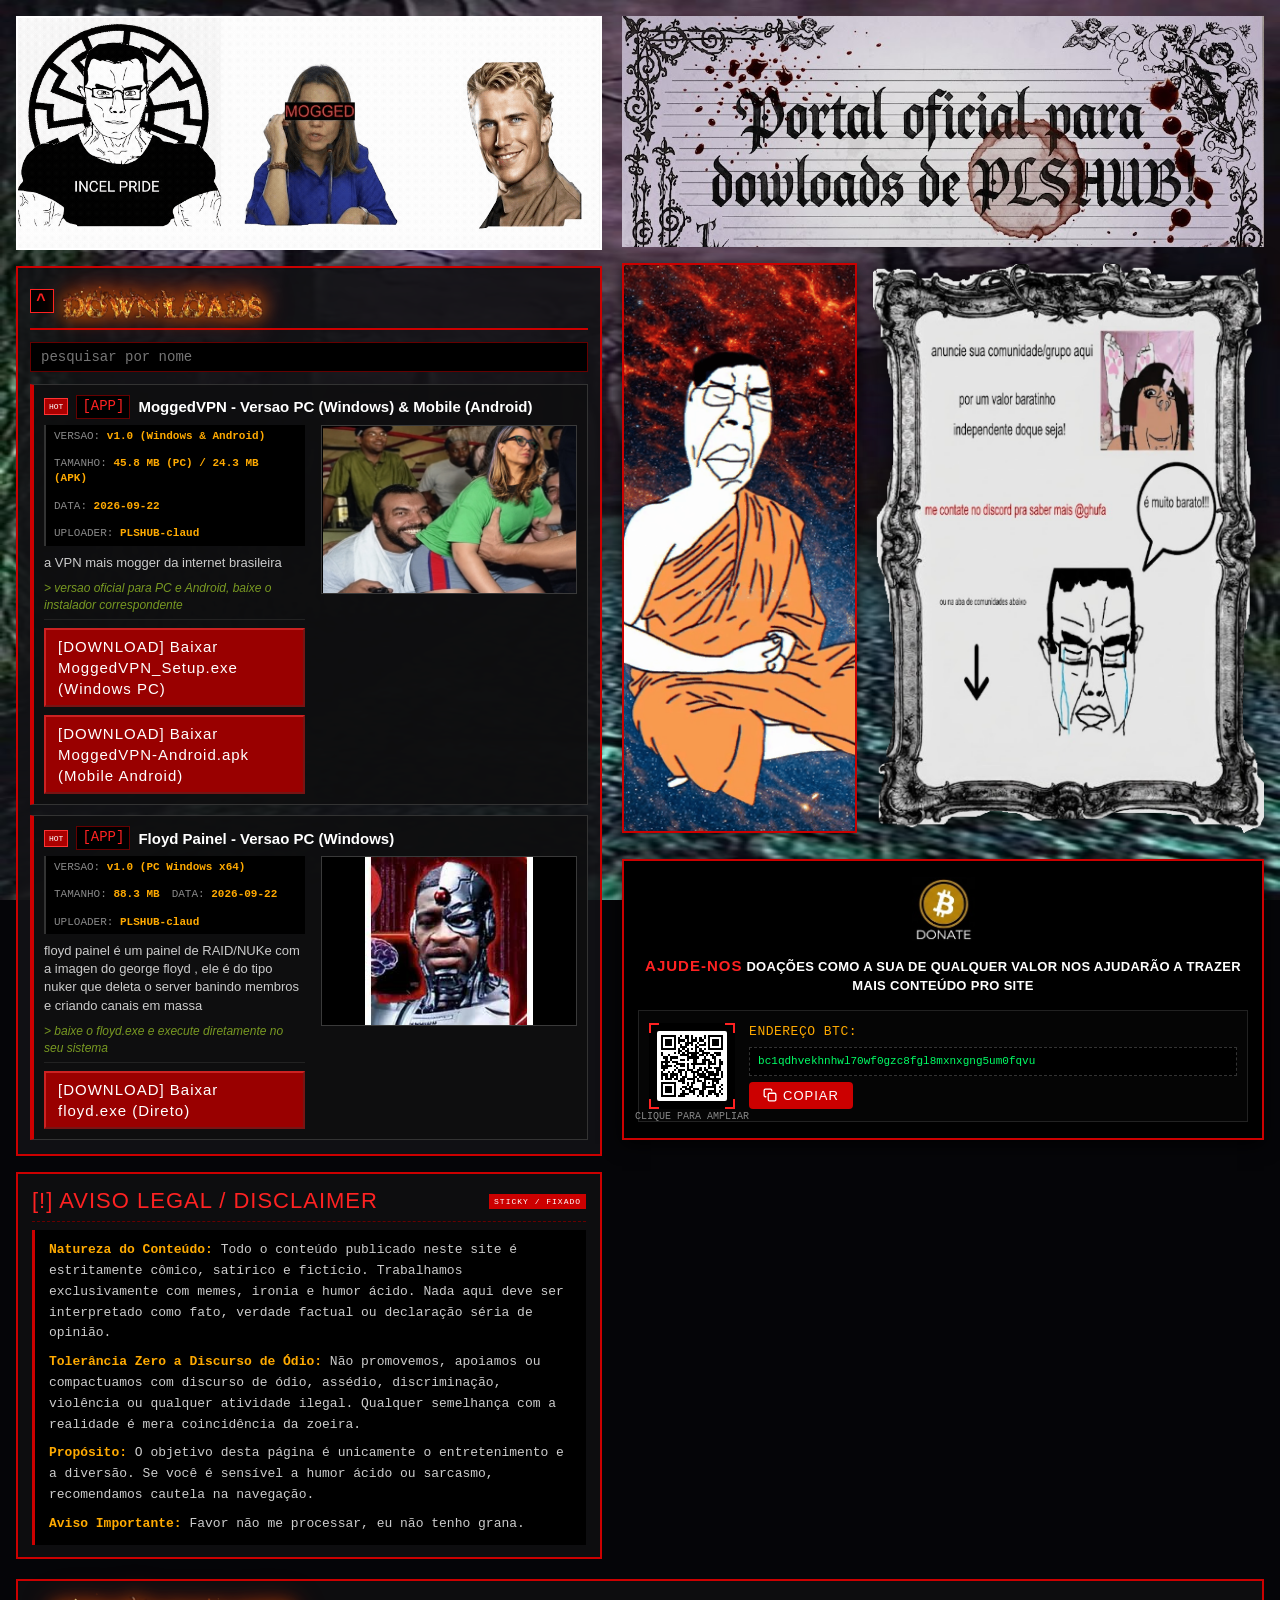
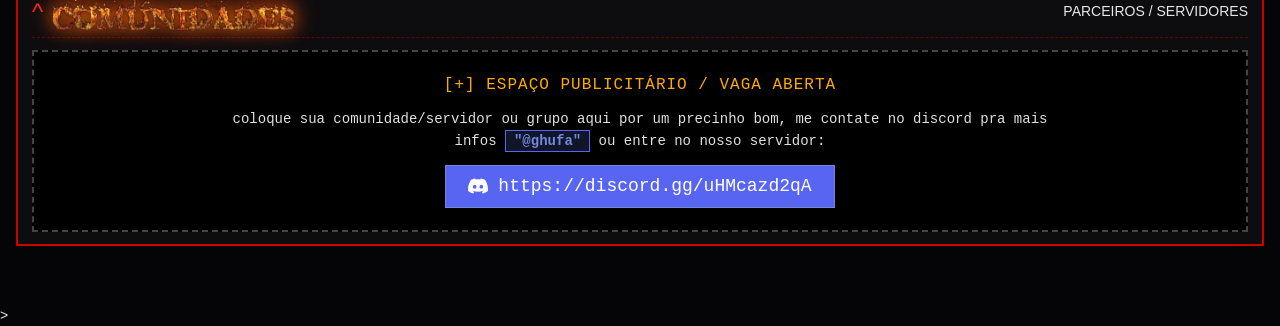
==== index.html @ 8671a48b "Update index.html" ====
<!DOCTYPE html>
<html lang="pt-BR">
<head>
  <meta charset="UTF-8">
  <meta name="viewport" content="width=1240, user-scalable=yes, minimum-scale=0.25, maximum-scale=5.0">
  <meta http-equiv="X-Content-Type-Options" content="nosniff">
  <meta name="referrer" content="strict-origin-when-cross-origin">
  <meta http-equiv="Content-Security-Policy" content="default-src 'self'; script-src 'self'; style-src 'self' 'unsafe-inline'; img-src 'self' data: https://raw.githubusercontent.com https://github.com; media-src 'self'; font-src 'self' data:; connect-src 'self' https://raw.githubusercontent.com; object-src 'none'; base-uri 'self';">
  <title>CHUD SPACE</title>
  <link rel="stylesheet" href="css/style.css">
  <link rel="icon" href="data:image/svg+xml,<svg xmlns=%22http://www.w3.org/2000/svg%22 viewBox=%220 0 16 16%22><rect width=%2216%22 height=%2216%22 fill=%22%23b00%22/><rect x=%222%22 y=%222%22 width=%2212%22 height=%2212%22 fill=%22%23000%22/><text x=%224%22 y=%2212%22 font-family=%22monospace%22 font-size=%2210%22 fill=%22%23ff3333%22 font-weight=%22bold%22>D</text></svg>">
</head>
<body>

  <div class="site-wrapper">

    
    <div class="main-column">

      
      <section class="section-banner" aria-label="Banner Principal">
        <div class="banner-gif-container">
          <img src="assets/gif_cena_completa_360.gif" alt="Banner 360" class="banner-gif">
        </div>
      </section>

     
      <main class="section-downloads" aria-label="Lista de Downloads">
        <div class="downloads-title-bar">
          <div class="downloads-title">
            <span class="arrow-badge" title="Downloads">^</span>
            <picture class="flame-title-pic">
              <source srcset="assets/title_downloads_fire.webp" type="image/webp">
              <img src="assets/title_downloads_fire.gif" alt="DOWNLOADS" class="flame-title-img">
            </picture>
          </div>
        </div>

        
        <div class="search-filter-bar">
          <div class="search-input-wrapper">
            <input 
              type="text" 
              id="searchInput" 
              class="search-input" 
              placeholder="pesquisar por nome" 
              autocomplete="off"
              spellcheck="false"
            >
          </div>
        </div>

        
        <div class="downloads-list" id="downloadsList">
          
        </div>
      </main>

      
      <aside class="section-avisos" id="avisosSection" aria-label="Aviso Legal / Disclaimer">
        <div class="avisos-title">
          <div>
            <span>[!]</span> AVISO LEGAL / DISCLAIMER
          </div>
          <span class="forum-tag">STICKY / FIXADO</span>
        </div>

        <div class="avisos-content">
          <p><strong>Natureza do Conteúdo:</strong> Todo o conteúdo publicado neste site é estritamente cômico, satírico e fictício. Trabalhamos exclusivamente com memes, ironia e humor ácido. Nada aqui deve ser interpretado como fato, verdade factual ou declaração séria de opinião.</p>
          <p><strong>Tolerância Zero a Discurso de Ódio:</strong> Não promovemos, apoiamos ou compactuamos com discurso de ódio, assédio, discriminação, violência ou qualquer atividade ilegal. Qualquer semelhança com a realidade é mera coincidência da zoeira.</p>
          <p><strong>Propósito:</strong> O objetivo desta página é unicamente o entretenimento e a diversão. Se você é sensível a humor ácido ou sarcasmo, recomendamos cautela na navegação.</p>
          <p><strong>Aviso Importante:</strong> Favor não me processar, eu não tenho grana.</p>
        </div>
      </aside>

    </div>

    
    <aside class="sidebar-column" aria-label="Painel Lateral do Sistema">

      
      <div class="sidebar-portal-banner" aria-label="Portal Oficial PLSHUB">
        <img src="assets/portal_plshub.png" alt="Portal oficial para downloads de PLSHUB!" class="portal-banner-img">
      </div>

      
      <div class="sidebar-mid-row">
        
        <div class="sidebar-box sidebar-gif-box" aria-label="Boneco Flutuando">
          <img src="assets/boneco_flutuando_espaco.gif" alt="Boneco Flutuando no Espaço" class="sidebar-gif">
        </div>

        
        <div class="sidebar-anuncie-box" aria-label="Anuncie sua comunidade">
          <a href="https://discord.gg/uHMcazd2qA" target="_blank" rel="noopener noreferrer" class="sidebar-anuncie-link" title="Anuncie sua comunidade aqui! Clique para entrar no Discord">
            <img src="assets/anuncie_comunidade.png" alt="Anuncie sua comunidade/grupo aqui" class="sidebar-anuncie-img">
          </a>
        </div>
      </div>

      
      <div class="sidebar-box sidebar-donate-box" aria-label="Doação via Bitcoin">
        <div class="donate-header">
          <img src="assets/btc_donate_badge.png" alt="Bitcoin Donate" class="donate-badge-img">
        </div>

        <div class="donate-tagline">
          <span class="donate-tagline-red">AJUDE-NOS</span> DOAÇÕES COMO A SUA DE QUALQUER VALOR NOS AJUDARÃO A TRAZER MAIS CONTEÚDO PRO SITE
        </div>

        <div class="donate-body-row">
          
          <a href="donate.html" target="_blank" rel="noopener noreferrer" class="donate-qr-frame" title="Clique para abrir o QR Code em tela cheia">
            <div class="qr-bracket tl"></div>
            <div class="qr-bracket tr"></div>
            <div class="qr-bracket bl"></div>
            <div class="qr-bracket br"></div>
            <img src="assets/btc_qr.png" alt="QR Code Bitcoin" class="donate-mini-qr">
            <span class="qr-click-text">CLIQUE PARA AMPLIAR</span>
          </a>

          
          <div class="donate-info-col">
            <div class="donate-address-label">ENDEREÇO BTC:</div>
            <div class="donate-address-text" id="sidebarBtcAddr" title="Clique para copiar">bc1qdhvekhnhwl70wf0gzc8fgl8mxnxgng5um0fqvu</div>
            <button type="button" class="btn-donate-copy" id="btnCopyBtcSidebar" aria-label="Copiar endereço Bitcoin">
              <svg width="14" height="14" viewBox="0 0 24 24" fill="none" stroke="currentColor" stroke-width="2.2" stroke-linecap="round" stroke-linejoin="round">
                <rect x="9" y="9" width="13" height="13" rx="2" ry="2"></rect>
                <path d="M5 15H4a2 2 0 0 1-2-2V4a2 2 0 0 1 2-2h9a2 2 0 0 1 2 2v1"></path>
              </svg>
              <span id="btnCopyBtcSidebarText">COPIAR</span>
            </button>
          </div>
        </div>
      </div>

    </aside>

   
    <section class="section-comunidades" id="comunidadesSection" aria-label="Comunidades">
      <div class="comunidades-title-bar">
        <div class="comunidades-title">
          <span class="arrow-badge" title="Comunidades">^</span>
          <picture class="flame-title-pic">
            <source srcset="assets/title_comunidades_fire.webp" type="image/webp">
            <img src="assets/title_comunidades_fire.gif" alt="COMUNIDADES" class="flame-title-img">
          </picture>
        </div>
        <span class="forum-tag">PARCEIROS / SERVIDORES</span>
      </div>

      <div class="comunidades-grid">
        <div class="comunidade-card-placeholder">
          <div class="comunidade-placeholder-tag">[+] ESPAÇO PUBLICITÁRIO / VAGA ABERTA</div>
          <p class="comunidade-placeholder-msg">
            coloque sua comunidade/servidor ou grupo aqui por um precinho bom, me contate no discord pra mais infos <strong class="discord-user-tag">"@ghufa"</strong> ou entre no nosso servidor:
          </p>
          <a href="https://discord.gg/uHMcazd2qA" target="_blank" rel="noopener noreferrer" class="btn-discord-join" title="Entrar no servidor do Discord">
            <svg width="20" height="20" viewBox="0 0 24 24" fill="currentColor">
              <path d="M20.317 4.37a19.791 19.791 0 0 0-4.885-1.515.074.074 0 0 0-.079.037c-.21.375-.444.864-.608 1.25a18.27 18.27 0 0 0-5.487 0 12.64 12.64 0 0 0-.617-1.25.077.077 0 0 0-.079-.037A19.736 19.736 0 0 0 3.677 4.37a.07.07 0 0 0-.032.027C.533 9.046-.32 13.58.099 18.057a.082.082 0 0 0 .031.057 19.9 19.9 0 0 0 5.993 3.03.078.078 0 0 0 .084-.028c.462-.63.874-1.295 1.226-1.994.021-.041.001-.09-.041-.106a13.107 13.107 0 0 1-1.872-.892.077.077 0 0 1-.008-.128c.126-.093.252-.19.372-.287a.075.075 0 0 1 .077-.01c3.929 1.793 8.18 1.793 12.061 0a.074.074 0 0 1 .078.01c.12.098.246.194.373.287a.077.077 0 0 1-.006.128 12.299 12.299 0 0 1-1.873.892.077.077 0 0 0-.041.107c.36.698.772 1.362 1.225 1.993a.076.076 0 0 0 .084.028 19.839 19.839 0 0 0 6.002-3.03.077.077 0 0 0 .032-.054c.5-5.177-.838-9.674-3.549-13.66a.061.061 0 0 0-.031-.028zM8.02 15.33c-1.183 0-2.157-1.085-2.157-2.419 0-1.333.956-2.419 2.157-2.419 1.21 0 2.176 1.096 2.157 2.42 0 1.333-.956 2.418-2.157 2.418zm7.975 0c-1.183 0-2.157-1.085-2.157-2.419 0-1.333.955-2.419 2.157-2.419 1.21 0 2.176 1.096 2.157 2.42 0 1.333-.946 2.418-2.157 2.418z"/>
            </svg>
            <span>https://discord.gg/uHMcazd2qA</span>
          </a>
        </div>
      </div>
    </section>

  </div>

  
  <div class="modal-overlay" id="modalAddDownload" role="dialog" aria-modal="true" aria-labelledby="modalAddTitle">
    <div class="modal-window">
      <div class="modal-header">
        <span id="modalAddTitle">[+] CADASTRAR NOVO DOWNLOAD</span>
        <button class="modal-close-btn" id="btnCloseAddModal">X</button>
      </div>
      <form id="formAddDownload">
        <div class="modal-body">
          <div class="form-group">
            <label for="newTitle">TITULO DO ARQUIVO / PROGRAMA *</label>
            <input type="text" id="newTitle" placeholder="Ex: Photoshop 7.0 Lite Edition" required>
          </div>

          <div class="form-row">
            <div class="form-group">
              <label for="newCategory">CATEGORIA</label>
              <select id="newCategory">
                <option value="APP">APP (Aplicativo)</option>
                <option value="GAMES">GAMES (Jogos)</option>
                <option value="TOOLS">TOOLS (Ferramentas / Utilitarios)</option>
                <option value="EMULADORES">EMULADORES</option>
                <option value="SISTEMA">SISTEMA / DRIVERS</option>
              </select>
            </div>
            <div class="form-group">
              <label for="newVersion">VERSAO</label>
              <input type="text" id="newVersion" placeholder="Ex: v1.0, Build 2004">
            </div>
          </div>

          <div class="form-row">
            <div class="form-group">
              <label for="newSize">TAMANHO</label>
              <input type="text" id="newSize" placeholder="Ex: 15.4 MB, 1.2 GB">
            </div>
            <div class="form-group">
              <label for="newStatus">STATUS</label>
              <select id="newStatus">
                <option value="VERIFICADO">VERIFICADO (Recomendado)</option>
                <option value="HOT">HOT (Em Alta)</option>
                <option value="REPACK">REPACK (Compactado/Mod)</option>
                <option value="ATIVO">ATIVO</option>
              </select>
            </div>
          </div>

          <div class="form-row">
            <div class="form-group">
              <label for="newAuthor">UPLOADER (SEU NICK)</label>
              <input type="text" id="newAuthor" placeholder="Ex: ChudMaster_99">
            </div>
            <div class="form-group">
              <label for="newPass">SENHA DE DESCOMPACTACAO</label>
              <input type="text" id="newPass" placeholder="Ex: chudvault ou sem-senha">
            </div>
          </div>

          <div class="form-group">
            <label for="newUrl">LINK DE DOWNLOAD PRINCIPAL *</label>
            <input type="url" id="newUrl" placeholder="https://... ou link magnet:" required>
          </div>

          <div class="form-group">
            <label for="newMirrorUrl">LINK ESPELHO / ALTERNATIVO (OPCIONAL)</label>
            <input type="url" id="newMirrorUrl" placeholder="https://mediafire.com/... ou mega.nz/...">
          </div>

          <div class="form-group">
            <label for="newDesc">DESCRICAO / OBSERVACOES DO FORUM</label>
            <textarea id="newDesc" rows="3" placeholder="Informações do arquivo, compatibilidade com Windows, como instalar..."></textarea>
          </div>

          <div class="form-group">
            <label for="newTags">TAGS (SEPARADAS POR VIRGULA)</label>
            <input type="text" id="newTags" placeholder="app, portable, utilitario, retro">
          </div>
        </div>

        <div class="modal-footer">
          <button type="button" class="btn-secondary" id="btnCancelAddModal">CANCELAR</button>
          <button type="submit" class="btn-primary">SALVAR &amp; INDEXAR</button>
        </div>
      </form>
    </div>
  </div>

 
  <div class="modal-overlay" id="modalInfo" role="dialog" aria-modal="true">
    <div class="modal-window">
      <div class="modal-header">
        <span>FICHA TECNICA DO DOWNLOAD</span>
        <button class="modal-close-btn" id="btnCloseInfoModal">X</button>
      </div>
      <div class="modal-body" id="modalInfoBody">
        
      </div>
    </div>
  </div>

 >
  <div class="chud-bee-container" id="chudBeeContainer" title="Clique no Chudbee!">
    <div class="chud-bee-inner">
      <img src="assets/chudbee.png" alt="Chudbee" class="chud-bee-img">
      <div class="chud-bee-speech" id="chudBeeSpeech">BILLIONS MUST BUZZ</div>
    </div>
  </div>

  <script src="js/app.js"></script>
</body>
</html>
---- css/style.css ----
/* ==========================================================================
   RETRO FORUM / CHUD ARCHIVE STYLESHEET
   Aesthetic: Authentic Web 1.0, Classic Underground Forums (phpBB/vBulletin/Chan),
              Raw Flat Contrast, Sharp Borders, Zero AI Neon Glow, Zero Emojis
   ========================================================================== */

@import url('https://fonts.googleapis.com/css2?family=VT323&family=Press+Start+2P&family=Share+Tech+Mono&display=swap');

:root {
  /* Default Theme: Blood Red Forum */
  --bg-primary: #050508;
  --bg-secondary: rgba(14, 14, 16, 0.93);
  --bg-panel: rgba(18, 18, 22, 0.90);
  --bg-input: #000000;
  
  --border-color: #cc0000;
  --border-secondary: #660000;
  --border-white: #ffffff;
  
  --text-main: #e6e6e6;
  --text-muted: #888888;
  --text-red: #ff2222;
  --text-accent: #00cc55;
  --text-gold: #ffaa00;
  --text-quote: #789922; /* Classic 4chan greentext */
  
  --font-pixel: 'VT323', monospace;
  --font-retro8: 'Press Start 2P', monospace;
  --font-mono: 'Share Tech Mono', 'Courier New', monospace;
  --font-forum: 'Tahoma', 'MS Sans Serif', Arial, sans-serif;
  --font-impact: 'Impact', 'Arial Black', sans-serif;
}

/* Alternate Theme: Matrix Green */
body.theme-matrix {
  --bg-primary: #020603;
  --bg-secondary: rgba(6, 20, 8, 0.93);
  --bg-panel: rgba(10, 30, 13, 0.90);
  --border-color: #00aa33;
  --border-secondary: #00551a;
  --text-red: #00cc44;
  --text-accent: #ffaa00;
}

/* Alternate Theme: Win98 Silver / Blue Forum */
body.theme-win98 {
  --bg-primary: #008080;
  --bg-secondary: #c0c0c0;
  --bg-panel: #dcdcdc;
  --bg-input: #ffffff;
  --border-color: #000080;
  --border-secondary: #808080;
  --text-main: #000000;
  --text-muted: #333333;
  --text-red: #800000;
  --text-accent: #000080;
  --text-quote: #226622;
}

* {
  box-sizing: border-box;
  margin: 0;
  padding: 0;
}

html {
  min-height: 100%;
  background-color: #050508;
  background-image: url('../assets/site_bg.png');
  background-repeat: no-repeat;
  background-position: center center;
  background-attachment: fixed;
  background-size: 100% 100%;
  -webkit-background-size: 100% 100%;
}

body {
  background-color: transparent;
  color: var(--text-main);
  font-family: var(--font-forum);
  font-size: 14px;
  line-height: 1.4;
  min-height: 100vh;
  position: relative;
  overflow-x: auto;
  -webkit-text-size-adjust: 100%;
}

/* Layout em 2 Colunas: Coluna Principal + Barra Lateral Retrô */
.site-wrapper {
  max-width: 1440px;
  min-width: 1200px;
  margin: 0 auto;
  padding: 16px 16px 60px;
  display: grid;
  grid-template-columns: minmax(0, 1.05fr) minmax(0, 1.15fr);
  gap: 20px;
  align-items: start;
}

.main-column {
  display: flex;
  flex-direction: column;
  gap: 16px;
  min-width: 0;
}

/* ==========================================================================
   1. BANNER SECTION (Apenas o GIF rodando limpo, borda branca de 2px)
   ========================================================================== */
.section-banner {
  background: #000000;
  border: 2px solid var(--border-white);
  padding: 0;
  overflow: hidden;
  line-height: 0;
}

.banner-gif-container {
  width: 100%;
  margin: 0;
  border: none;
  background: #000000;
  overflow: hidden;
  display: flex;
  justify-content: center;
  align-items: center;
  line-height: 0;
}

.banner-gif {
  width: 100%;
  height: auto;
  display: block;
}

/* ==========================================================================
   2. APP & CATEGORIAS (Sharp Red Border)
   ========================================================================== */
.section-app-categories {
  background: var(--bg-secondary);
  border: 2px solid var(--border-color);
  padding: 10px 12px;
}

.category-header {
  display: flex;
  justify-content: space-between;
  align-items: center;
  margin-bottom: 8px;
  border-bottom: 1px dashed var(--border-secondary);
  padding-bottom: 4px;
}

.category-title {
  font-family: var(--font-impact);
  font-size: 18px;
  color: var(--text-red);
  letter-spacing: 1px;
}

.category-buttons {
  display: flex;
  flex-wrap: wrap;
  gap: 6px;
}

.btn-cat {
  background: #000;
  color: var(--text-main);
  border: 1px solid var(--border-secondary);
  font-family: var(--font-pixel);
  font-size: 17px;
  padding: 3px 10px;
  cursor: pointer;
  display: flex;
  align-items: center;
  gap: 6px;
  text-transform: uppercase;
}

.btn-cat .cat-count {
  font-family: var(--font-retro8);
  font-size: 8px;
  background: var(--border-secondary);
  color: #fff;
  padding: 1px 4px;
}

.btn-cat:hover, 
.btn-cat.active {
  background: var(--border-color);
  color: #fff;
  border-color: #ff3333;
  font-weight: bold;
}

.btn-cat.active .cat-count {
  background: #000;
  color: #fff;
}

/* ==========================================================================
   3. DOWNLOADS SECTION (Sharp Red Borders, Clean Cards)
   ========================================================================== */
.section-downloads {
  background: var(--bg-panel);
  border: 2px solid var(--border-color);
  padding: 14px 12px;
}

.downloads-title-bar {
  display: flex;
  align-items: center;
  justify-content: space-between;
  border-bottom: 2px solid var(--border-color);
  padding-bottom: 8px;
  margin-bottom: 12px;
  flex-wrap: wrap;
  gap: 8px;
}

.downloads-title {
  font-family: var(--font-impact);
  font-size: 26px;
  color: var(--text-red);
  letter-spacing: 2px;
  display: flex;
  align-items: center;
  gap: 8px;
}

.downloads-title .arrow-badge {
  display: inline-flex;
  align-items: center;
  justify-content: center;
  width: 24px;
  height: 24px;
  border: 1px solid var(--text-red);
  font-family: var(--font-mono);
  font-size: 16px;
  font-weight: bold;
  background: #000;
  color: var(--text-red);
}

/* Títulos com efeito de chamas animadas */
.flame-title-pic {
  display: inline-flex;
  align-items: center;
  line-height: 0;
  vertical-align: middle;
}

.flame-title-img {
  height: 38px;
  width: auto;
  display: inline-block;
  vertical-align: middle;
  filter: drop-shadow(0 0 8px rgba(255, 120, 0, 0.7)) drop-shadow(0 -3px 12px rgba(255, 40, 0, 0.5));
  animation: flameGlowPulse 2.2s ease-in-out infinite alternate;
}

@keyframes flameGlowPulse {
  0% {
    filter: drop-shadow(0 0 6px rgba(255, 100, 0, 0.6)) drop-shadow(0 -2px 10px rgba(255, 30, 0, 0.4));
  }
  100% {
    filter: drop-shadow(0 0 14px rgba(255, 150, 0, 0.95)) drop-shadow(0 -5px 20px rgba(255, 60, 0, 0.8));
  }
}

.btn-add-download {
  background: #000;
  color: var(--text-accent);
  border: 1px solid var(--text-accent);
  font-family: var(--font-pixel);
  font-size: 18px;
  padding: 3px 10px;
  cursor: pointer;
  display: inline-flex;
  align-items: center;
  gap: 4px;
}

.btn-add-download:hover {
  background: var(--text-accent);
  color: #000;
  font-weight: bold;
}

/* Search and Controls Bar */
.search-filter-bar {
  display: flex;
  gap: 8px;
  margin-bottom: 12px;
  flex-wrap: wrap;
}

.search-input-wrapper {
  flex: 1;
  min-width: 200px;
}

.search-input {
  width: 100%;
  background: var(--bg-input);
  border: 1px solid var(--border-secondary);
  color: #ffffff;
  padding: 6px 10px;
  font-family: var(--font-mono);
  font-size: 14px;
  outline: none;
}

.search-input:focus {
  border-color: var(--border-color);
}

.sort-select {
  background: var(--bg-input);
  border: 1px solid var(--border-secondary);
  color: var(--text-gold);
  font-family: var(--font-pixel);
  font-size: 17px;
  padding: 5px 8px;
  outline: none;
  cursor: pointer;
}

/* Downloads List Grid */
.downloads-list {
  display: flex;
  flex-direction: column;
  gap: 10px;
}

/* Single Download Forum Card (Flat sharp retro look) */
.dl-card {
  background: var(--bg-secondary);
  border: 1px solid #333333;
  border-left: 4px solid var(--border-color);
  padding: 10px;
}

.dl-card:hover {
  border-color: #555555;
  border-left-color: #ff3333;
}

.dl-header {
  display: flex;
  justify-content: space-between;
  align-items: flex-start;
  gap: 8px;
  margin-bottom: 6px;
  flex-wrap: wrap;
}

.dl-title-group {
  display: flex;
  align-items: center;
  gap: 8px;
  flex-wrap: wrap;
}

.dl-title {
  font-family: var(--font-forum);
  font-size: 15px;
  font-weight: bold;
  color: #ffffff;
  text-decoration: none;
}

.dl-title:hover {
  color: var(--text-red);
  text-decoration: underline;
}

.badge-status {
  font-family: var(--font-retro8);
  font-size: 8px;
  padding: 2px 4px;
  text-transform: uppercase;
  border: 1px solid;
}

.badge-status.HOT {
  background: #aa0000;
  color: #fff;
  border-color: #ff3333;
}

.badge-status.VERIFICADO {
  background: #00551a;
  color: #00ff66;
  border-color: #00aa33;
}

.badge-status.REPACK {
  background: #553300;
  color: #ffcc00;
  border-color: #aa7700;
}

.badge-status.ATIVO {
  background: #222222;
  color: #aaaaaa;
  border-color: #444444;
}

.dl-category-tag {
  background: #000;
  color: var(--text-red);
  border: 1px solid var(--border-secondary);
  font-family: var(--font-pixel);
  font-size: 14px;
  padding: 1px 5px;
}

.dl-meta {
  font-family: var(--font-mono);
  font-size: 11px;
  color: var(--text-muted);
  display: flex;
  gap: 12px;
  flex-wrap: wrap;
  margin-bottom: 8px;
  background: #000;
  padding: 4px 8px;
  border-left: 2px solid #333;
}

.dl-meta span strong {
  color: var(--text-gold);
}

.dl-desc {
  font-size: 13px;
  color: #cccccc;
  margin-bottom: 8px;
  line-height: 1.4;
  white-space: pre-line;
  word-break: break-word;
}

.dl-greentext {
  color: var(--text-quote);
  font-family: var(--font-forum);
  font-style: italic;
  margin-bottom: 6px;
  font-size: 12px;
}

.dl-tags {
  display: none !important;
}

.tag-pill {
  display: none !important;
}

/* Download Buttons & Actions */
.dl-action-bar {
  display: flex;
  justify-content: space-between;
  align-items: center;
  flex-wrap: wrap;
  gap: 8px;
  padding-top: 8px;
  border-top: 1px solid #222;
}

.dl-links-group {
  display: flex;
  flex-direction: column;
  gap: 8px;
  width: 100%;
}

.btn-retro-dl {
  background: #990000;
  color: #ffffff;
  border: 2px outset #cc2222;
  font-family: var(--font-impact);
  font-size: 15px;
  letter-spacing: 1px;
  padding: 6px 12px;
  cursor: pointer;
  text-decoration: none;
  display: inline-flex;
  align-items: center;
  justify-content: flex-start;
  gap: 6px;
  width: 100%;
  box-sizing: border-box;
}

.btn-retro-dl:hover {
  background: #bb0000;
  border-color: #ff3333;
}

.btn-retro-dl:active {
  border-style: inset;
}

.btn-mirror {
  background: #000;
  color: var(--text-main);
  border: 1px solid #444;
  font-family: var(--font-pixel);
  font-size: 15px;
  padding: 3px 8px;
  cursor: pointer;
  text-decoration: none;
  display: inline-flex;
  align-items: center;
}

.btn-mirror:hover {
  border-color: var(--text-accent);
  color: var(--text-accent);
}

.btn-info {
  background: transparent;
  color: #888;
  border: 1px dashed #444;
  font-family: var(--font-mono);
  font-size: 11px;
  padding: 3px 6px;
  cursor: pointer;
}

.btn-info:hover {
  color: #fff;
  border-color: #888;
}

/* Card Body Layout & Side Thumbnail (Raw & Larger) */
.dl-card-body-layout {
  display: flex;
  gap: 16px;
  align-items: flex-start;
  justify-content: space-between;
}

.dl-card-info {
  flex: 1;
  min-width: 0;
}

.dl-card-thumb-wrapper {
  flex-shrink: 0;
  width: 350px;
  max-width: 48%;
  background: transparent;
  border: none;
  padding: 0;
}

.dl-card-thumb {
  width: 100%;
  height: auto;
  aspect-ratio: 1024 / 680;
  object-fit: contain;
  display: block;
  border: 1px solid #3a3a3a;
  background: #000;
}



/* Empty State */
.empty-state {
  text-align: center;
  padding: 24px 10px;
  color: var(--text-muted);
  font-family: var(--font-pixel);
  font-size: 20px;
  border: 1px dashed #333;
}

/* ==========================================================================
   4. AVISOS SECTION (Sharp Red Border)
   ========================================================================== */
.section-avisos {
  background: var(--bg-secondary);
  border: 2px solid var(--border-color);
  padding: 12px 14px;
}

.avisos-title {
  font-family: var(--font-impact);
  font-size: 22px;
  color: var(--text-red);
  letter-spacing: 1px;
  margin-bottom: 8px;
  display: flex;
  align-items: center;
  justify-content: space-between;
  border-bottom: 1px dashed var(--border-secondary);
  padding-bottom: 4px;
}

.avisos-title .forum-tag {
  font-family: var(--font-retro8);
  font-size: 8px;
  background: var(--border-color);
  color: #fff;
  padding: 2px 5px;
}

.avisos-content {
  font-family: var(--font-mono);
  font-size: 13px;
  line-height: 1.6;
  color: #ccc;
  background: #000;
  padding: 10px 14px;
  border-left: 3px solid var(--border-color);
}

.avisos-content p {
  margin-bottom: 8px;
}

.avisos-content p:last-child {
  margin-bottom: 0;
}

.avisos-content strong {
  color: var(--text-gold);
}

/* ==========================================================================
   5. BARRA LATERAL / SIDEBAR (Sharp Flat Boxes)
   ========================================================================== */
.sidebar-column {
  display: flex;
  flex-direction: column;
  gap: 16px;
  min-width: 0;
}

.sidebar-box {
  background: var(--bg-panel);
  border: 2px solid var(--border-color);
  padding: 10px;
}

/* Banner Portal Oficial PLSHUB (Sem borda vermelha, moldura natural do próprio design) */
.sidebar-portal-banner {
  background: transparent;
  border: none;
  padding: 0;
  overflow: hidden;
  line-height: 0;
}

.portal-banner-img {
  width: 100%;
  height: auto;
  display: block;
}

/* Linha Central da Sidebar: Boneco Flutuando (Esquerda) + Anuncie sua Comunidade (Direita - Área Azul) */
.sidebar-mid-row {
  display: grid;
  grid-template-columns: minmax(190px, 0.75fr) minmax(280px, 1.25fr);
  gap: 16px;
  align-items: stretch;
  width: 100%;
}

.sidebar-gif-box {
  padding: 0;
  background: #000;
  border: 2px solid var(--border-color);
  overflow: hidden;
  line-height: 0;
  margin-top: 0;
  width: 100%;
  height: 100%;
  display: flex;
  flex-direction: column;
  box-shadow: 0 4px 14px rgba(0, 0, 0, 0.7);
}

.sidebar-gif {
  width: 100%;
  height: 100%;
  object-fit: cover;
  object-position: center;
  display: block;
  flex: 1;
}

/* Anuncie sua comunidade / Ornate Frame (Área Azul) */
.sidebar-anuncie-box {
  display: flex;
  justify-content: center;
  align-items: flex-start;
  width: 100%;
  height: 100%;
}

.sidebar-anuncie-link {
  display: block;
  width: 100%;
  text-decoration: none;
  line-height: 0;
  transition: transform 0.2s ease, filter 0.2s ease;
}

.sidebar-anuncie-link:hover {
  transform: scale(1.02);
  filter: drop-shadow(0 0 12px rgba(255, 34, 34, 0.6));
}

.sidebar-anuncie-img {
  width: 100%;
  height: auto;
  display: block;
  filter: drop-shadow(0 4px 14px rgba(0, 0, 0, 0.8));
}

/* ==========================================================================
   Bloco de Doações Bitcoin (Fundo 100% preto, layout conforme referência)
   ========================================================================== */
.sidebar-donate-box {
  background: #000000 !important;
  border: 2px solid var(--border-color);
  padding: 16px 14px;
  display: flex;
  flex-direction: column;
  align-items: center;
  gap: 14px;
  box-shadow: 0 4px 18px rgba(0, 0, 0, 0.85);
  margin-top: 10px;
}

.donate-header {
  display: flex;
  justify-content: center;
  align-items: center;
  width: 100%;
}

.donate-badge-img {
  height: 64px;
  width: auto;
  display: block;
}

.donate-tagline {
  font-family: var(--font-forum);
  font-size: 13px;
  font-weight: bold;
  text-align: center;
  line-height: 1.45;
  color: #ffffff;
  letter-spacing: 0.3px;
}

.donate-tagline-red {
  color: #ff2222;
  font-family: var(--font-impact);
  letter-spacing: 1px;
  font-size: 15px;
}

.donate-body-row {
  display: flex;
  align-items: center;
  gap: 14px;
  width: 100%;
  background: #050505;
  border: 1px solid #222222;
  padding: 12px 10px;
}

.donate-qr-frame {
  position: relative;
  width: 86px;
  height: 86px;
  flex-shrink: 0;
  display: flex;
  justify-content: center;
  align-items: center;
  text-decoration: none;
  background: #000;
  padding: 8px;
  cursor: pointer;
  transition: transform 0.2s, box-shadow 0.2s;
}

.donate-qr-frame:hover {
  transform: scale(1.05);
  box-shadow: 0 0 15px rgba(255, 34, 34, 0.4);
}

.donate-mini-qr {
  width: 100%;
  height: 100%;
  display: block;
  background: #fff;
  border-radius: 2px;
  image-rendering: pixelated;
}

/* Cantoneiras vermelhas estilo HUD/alvo conforme referência */
.qr-bracket {
  position: absolute;
  width: 10px;
  height: 10px;
  border-color: #ff2222;
  border-style: solid;
  pointer-events: none;
}

.qr-bracket.tl {
  top: 0;
  left: 0;
  border-width: 2px 0 0 2px;
}

.qr-bracket.tr {
  top: 0;
  right: 0;
  border-width: 2px 2px 0 0;
}

.qr-bracket.bl {
  bottom: 0;
  left: 0;
  border-width: 0 0 2px 2px;
}

.qr-bracket.br {
  bottom: 0;
  right: 0;
  border-width: 0 2px 2px 0;
}

.qr-click-text {
  position: absolute;
  bottom: -15px;
  left: 50%;
  transform: translateX(-50%);
  font-family: var(--font-pixel);
  font-size: 10px;
  color: #888888;
  white-space: nowrap;
  pointer-events: none;
}

.donate-info-col {
  display: flex;
  flex-direction: column;
  gap: 6px;
  flex: 1;
  min-width: 0;
}

.donate-address-label {
  font-family: var(--font-pixel);
  font-size: 13px;
  color: #ffaa00;
  letter-spacing: 0.5px;
}

.donate-address-text {
  font-family: var(--font-mono);
  font-size: 11px;
  color: #00ff66;
  background: #000;
  border: 1px dashed #333333;
  padding: 6px 8px;
  word-break: break-all;
  user-select: all;
  cursor: pointer;
  line-height: 1.3;
  transition: border-color 0.15s;
}

.donate-address-text:hover {
  border-color: #00ff66;
}

.btn-donate-copy {
  background: #cc0000;
  color: #ffffff;
  border: none;
  padding: 6px 14px;
  font-family: var(--font-impact);
  font-size: 13px;
  letter-spacing: 1px;
  border-radius: 4px;
  cursor: pointer;
  display: inline-flex;
  align-items: center;
  justify-content: center;
  gap: 6px;
  align-self: flex-start;
  transition: background 0.15s, transform 0.1s;
}

.btn-donate-copy:hover {
  background: #ff2222;
  transform: scale(1.02);
}

.btn-donate-copy:active {
  transform: scale(0.98);
}

.sidebar-box-title {
  font-family: var(--font-impact);
  font-size: 17px;
  color: var(--text-red);
  letter-spacing: 1px;
  border-bottom: 1px dashed var(--border-secondary);
  padding-bottom: 4px;
  margin-bottom: 8px;
}

.sidebar-content {
  display: flex;
  flex-direction: column;
  gap: 6px;
}

.sidebar-terminal-info {
  background: #000;
  border: 1px solid var(--border-secondary);
  padding: 5px 8px;
  font-family: var(--font-pixel);
  font-size: 15px;
  color: var(--text-muted);
  line-height: 1.3;
}

.sidebar-terminal-info span {
  color: var(--text-accent);
}

.btn-sidebar-ctrl {
  background: #000;
  color: var(--text-main);
  border: 1px solid var(--border-secondary);
  padding: 5px 8px;
  font-family: var(--font-pixel);
  font-size: 16px;
  cursor: pointer;
  text-align: left;
  display: flex;
  align-items: center;
  justify-content: space-between;
  width: 100%;
}

.btn-sidebar-ctrl .ctrl-state {
  color: var(--text-accent);
  font-weight: bold;
}

.btn-sidebar-ctrl:hover {
  background: var(--border-color);
  color: #fff;
  border-color: #ff3333;
}

.btn-sidebar-ctrl:hover .ctrl-state {
  color: #fff;
}

.sidebar-stats-list {
  font-family: var(--font-mono);
  font-size: 12px;
  line-height: 1.7;
  color: #bbb;
  background: #000;
  padding: 6px 8px;
  border-left: 2px solid var(--border-color);
}

.status-online {
  color: #00cc55;
  font-weight: bold;
}

.btn-sidebar-action {
  background: #000;
  color: var(--text-gold);
  border: 2px outset #555;
  font-family: var(--font-pixel);
  font-size: 16px;
  padding: 4px 8px;
  cursor: pointer;
  width: 100%;
  text-align: center;
}

.btn-sidebar-action:hover {
  background: var(--text-gold);
  color: #000;
  border-color: #ffcc00;
  font-weight: bold;
}

.btn-sidebar-action:active {
  border-style: inset;
}

.sidebar-quick-link {
  font-family: var(--font-mono);
  font-size: 12px;
  color: var(--text-accent);
  text-decoration: underline;
  text-align: center;
  display: block;
  margin-top: 4px;
}

.sidebar-quick-link:hover {
  color: #fff;
}

.sidebar-badges-grid {
  display: flex;
  flex-direction: column;
  align-items: center;
  gap: 6px;
}

/* ==========================================================================
   5.5. COMUNIDADES SECTION (Abaixo de todo o conteúdo)
   ========================================================================== */
.section-comunidades {
  grid-column: 1 / -1;
  background: var(--bg-secondary);
  border: 2px solid var(--border-color);
  padding: 12px 14px;
}

.comunidades-title-bar {
  display: flex;
  justify-content: space-between;
  align-items: center;
  border-bottom: 1px dashed var(--border-secondary);
  padding-bottom: 6px;
  margin-bottom: 12px;
}

.comunidades-title {
  display: flex;
  align-items: center;
  gap: 8px;
  font-family: var(--font-impact);
  font-size: 24px;
  color: var(--text-red);
  letter-spacing: 1px;
}

.comunidades-grid {
  display: grid;
  grid-template-columns: 1fr;
  gap: 12px;
}

.comunidade-card-placeholder {
  background: #000000;
  border: 2px dashed #444444;
  padding: 22px 24px;
  display: flex;
  flex-direction: column;
  align-items: center;
  justify-content: center;
  gap: 12px;
  text-align: center;
  transition: border-color 0.2s, background-color 0.2s;
}

.comunidade-card-placeholder:hover {
  border-color: var(--border-color);
  background: #050505;
}

.comunidade-placeholder-tag {
  font-family: var(--font-pixel);
  font-size: 16px;
  color: var(--text-gold);
  letter-spacing: 1px;
}

.comunidade-placeholder-msg {
  font-family: var(--font-mono);
  font-size: 14px;
  color: #e0e0e0;
  line-height: 1.6;
  max-width: 850px;
  margin: 0;
}

.discord-user-tag {
  color: #7289da;
  background: #11152a;
  padding: 2px 8px;
  border: 1px solid #5865f2;
  font-family: var(--font-mono);
}

.btn-discord-join {
  display: inline-flex;
  align-items: center;
  gap: 10px;
  background: #5865f2;
  color: #ffffff !important;
  font-family: var(--font-pixel);
  font-size: 18px;
  padding: 8px 22px;
  border: 1px solid #7289da;
  text-decoration: none;
  cursor: pointer;
  transition: background 0.15s, transform 0.1s, box-shadow 0.15s;
}

.btn-discord-join:hover {
  background: #4752c4;
  transform: translateY(-2px);
  box-shadow: 0 4px 12px rgba(88, 101, 242, 0.4);
}

.btn-discord-join svg {
  flex-shrink: 0;
}

/* ==========================================================================
   6. FOOTER & RETRO BADGES
   ========================================================================== */
.site-footer {
  grid-column: 1 / -1;
  text-align: center;
  margin-top: 10px;
  padding-top: 14px;
  border-top: 1px dotted #333;
}

/* Vintage Visitor Counter */
.counter-box {
  display: inline-flex;
  align-items: center;
  gap: 6px;
  background: #000;
  border: 1px solid #444;
  padding: 3px 8px;
  font-family: var(--font-pixel);
  font-size: 16px;
  color: var(--text-muted);
}

.counter-digits {
  font-family: var(--font-retro8);
  font-size: 11px;
  letter-spacing: 2px;
  background: #050505;
  color: #00cc55;
  padding: 2px 6px;
  border: 1px solid #004411;
}

/* 88x31 Badges */
.badge-88x31 {
  width: 88px;
  height: 31px;
  border: 1px solid #444;
  font-family: var(--font-mono);
  font-size: 9px;
  font-weight: bold;
  display: flex;
  flex-direction: column;
  justify-content: center;
  align-items: center;
  text-align: center;
  line-height: 1.1;
  background: #000;
  color: #fff;
  cursor: pointer;
}

.badge-88x31.red {
  background: #660000;
  border-color: #aa0000;
}

.badge-88x31.blue {
  background: #000066;
  border-color: #0033aa;
}

.badge-88x31.green {
  background: #004400;
  border-color: #008800;
}

.badge-88x31.yellow {
  background: #554400;
  border-color: #aa8800;
}

.copyright-text {
  font-family: var(--font-pixel);
  font-size: 15px;
  color: #666;
}

/* ==========================================================================
   7. MODALS (Add New Download & Details)
   ========================================================================== */
.modal-overlay {
  position: fixed;
  inset: 0;
  width: 100vw;
  height: 100vh;
  background: rgba(0, 0, 0, 0.85);
  z-index: 10000;
  display: none;
  justify-content: center;
  align-items: center;
  padding: 16px;
}

.modal-overlay.active {
  display: flex;
}

.modal-window {
  background: var(--bg-panel);
  border: 2px solid var(--border-color);
  max-width: 580px;
  width: 100%;
  max-height: 90vh;
  overflow-y: auto;
  font-family: var(--font-forum);
}

.modal-header {
  background: var(--border-color);
  color: #fff;
  padding: 6px 10px;
  font-family: var(--font-impact);
  font-size: 17px;
  letter-spacing: 1px;
  display: flex;
  justify-content: space-between;
  align-items: center;
}

.modal-close-btn {
  background: #000;
  color: #fff;
  border: 1px solid #fff;
  font-family: var(--font-mono);
  font-size: 13px;
  font-weight: bold;
  width: 20px;
  height: 20px;
  cursor: pointer;
  line-height: 1;
}

.modal-body {
  padding: 14px;
  display: flex;
  flex-direction: column;
  gap: 10px;
}

.form-group {
  display: flex;
  flex-direction: column;
  gap: 3px;
}

.form-group label {
  font-family: var(--font-mono);
  font-size: 12px;
  color: var(--text-gold);
}

.form-group input,
.form-group select,
.form-group textarea {
  background: var(--bg-input);
  border: 1px solid var(--border-secondary);
  color: #fff;
  padding: 5px 8px;
  font-family: var(--font-mono);
  font-size: 13px;
  outline: none;
}

.form-group input:focus,
.form-group select:focus,
.form-group textarea:focus {
  border-color: var(--border-color);
}

.form-row {
  display: grid;
  grid-template-columns: 1fr 1fr;
  gap: 8px;
}

.modal-footer {
  padding: 8px 14px 14px;
  display: flex;
  justify-content: flex-end;
  gap: 8px;
  border-top: 1px solid #333;
}

.btn-secondary {
  background: #222;
  color: #fff;
  border: 1px solid #555;
  font-family: var(--font-pixel);
  font-size: 17px;
  padding: 3px 12px;
  cursor: pointer;
}

.btn-primary {
  background: var(--border-color);
  color: #fff;
  border: 1px solid #ff3333;
  font-family: var(--font-pixel);
  font-size: 17px;
  font-weight: bold;
  padding: 3px 14px;
  cursor: pointer;
}

.btn-primary:hover {
  background: #ee0000;
}

/* Toast alert notification */
.retro-toast {
  position: fixed;
  bottom: 20px;
  right: 20px;
  background: #000;
  border: 2px solid var(--text-accent);
  color: var(--text-accent);
  font-family: var(--font-mono);
  font-size: 13px;
  padding: 8px 14px;
  z-index: 10001;
  display: none;
}



/* ==========================================================================
   MASCOTE CHUDBEE - ANIMAÇÃO DE VOO FLUTUANTE (ESTILO OBS / VÍDEO EXEMPLO)
   ========================================================================== */
.chud-bee-container {
  position: fixed;
  z-index: 99999;
  width: 114px; /* Aumentado em 50% (de 76px para 114px) */
  height: auto;
  pointer-events: auto;
  cursor: pointer;
  user-select: none;
  display: none;
  filter: drop-shadow(0px 8px 18px rgba(0, 0, 0, 0.85));
  transition: transform 0.2s cubic-bezier(0.175, 0.885, 0.32, 1.275);
}

.chud-bee-container.flying-forward {
  display: block;
  animation: chudBeeFlightPathForward 11s cubic-bezier(0.42, 0, 0.58, 1) forwards;
}

.chud-bee-container.flying-backward {
  display: block;
  animation: chudBeeFlightPathBackward 11s cubic-bezier(0.42, 0, 0.58, 1) forwards;
}

/* Quando está voltando (da direita pra esquerda), vira a imagem horizontalmente para voar de frente */
.chud-bee-container.flying-backward .chud-bee-img {
  transform: scaleX(-1);
}

.chud-bee-container:active {
  transform: scale(1.15) rotate(15deg);
}

/* Micro-vibração das asas / zumbido contínuo */
.chud-bee-inner {
  position: relative;
  width: 100%;
  animation: chudBeeBuzz 0.08s infinite alternate ease-in-out;
}

.chud-bee-img {
  width: 100%;
  height: auto;
  display: block;
  transition: transform 0.2s ease;
}

/* Balão retrô estilo pixel speech bubble */
.chud-bee-speech {
  position: absolute;
  top: -30px;
  left: 50%;
  transform: translateX(-50%);
  background: #000000;
  border: 1px solid var(--border-color);
  color: #ffff00;
  font-family: var(--font-pixel);
  font-size: 15px;
  white-space: nowrap;
  padding: 2px 7px;
  opacity: 0;
  pointer-events: none;
  transition: opacity 0.15s ease, transform 0.15s ease;
  box-shadow: 2px 2px 0px rgba(0, 0, 0, 0.9);
}

.chud-bee-container:hover .chud-bee-speech,
.chud-bee-speech.show-speech {
  opacity: 1;
  transform: translateX(-50%) translateY(-2px);
}

/* Vibração rápida das asas */
@keyframes chudBeeBuzz {
  0% {
    transform: translateY(0px) rotate(-1.5deg);
  }
  100% {
    transform: translateY(-3px) rotate(1.5deg);
  }
}

/* 
  TRAJETÓRIA DE IDA (ESQUERDA -> DIREITA):
  Baseada fielmente no vídeo de exemplo
*/
@keyframes chudBeeFlightPathForward {
  0% {
    left: -140px;
    top: 84vh;
    transform: rotate(5deg) scale(0.9);
    opacity: 0;
  }
  4% {
    opacity: 1;
  }
  16% {
    left: 15vw;
    top: 78vh;
    transform: rotate(10deg) scale(0.95);
  }
  30% {
    left: 28vw;
    top: 62vh;
    transform: rotate(14deg) scale(1);
  }
  44% {
    left: 35vw;
    top: 40vh;
    transform: rotate(-6deg) scale(1.02);
  }
  58% {
    left: 45vw;
    top: 52vh;
    transform: rotate(8deg) scale(1);
  }
  72% {
    left: 62vw;
    top: 44vh;
    transform: rotate(4deg) scale(1);
  }
  85% {
    left: 78vw;
    top: 47vh;
    transform: rotate(12deg) scale(1);
  }
  94% {
    left: 90vw;
    top: 42vh;
    transform: rotate(6deg) scale(1);
    opacity: 1;
  }
  100% {
    left: 106vw;
    top: 39vh;
    transform: rotate(4deg) scale(0.95);
    opacity: 0;
  }
}

/* 
  TRAJETÓRIA DE VOLTA (DIREITA -> ESQUERDA):
  Retorna cruzando a tela na direção oposta
*/
@keyframes chudBeeFlightPathBackward {
  0% {
    left: 106vw;
    top: 42vh;
    transform: rotate(4deg) scale(0.95);
    opacity: 0;
  }
  4% {
    opacity: 1;
  }
  16% {
    left: 88vw;
    top: 46vh;
    transform: rotate(6deg) scale(1);
  }
  32% {
    left: 70vw;
    top: 54vh;
    transform: rotate(10deg) scale(1);
  }
  48% {
    left: 52vw;
    top: 42vh;
    transform: rotate(-5deg) scale(1.02);
  }
  64% {
    left: 36vw;
    top: 58vh;
    transform: rotate(8deg) scale(1);
  }
  80% {
    left: 20vw;
    top: 72vh;
    transform: rotate(12deg) scale(0.95);
  }
  92% {
    left: 8vw;
    top: 80vh;
    transform: rotate(4deg) scale(0.95);
    opacity: 1;
  }
  100% {
    left: -140px;
    top: 84vh;
    transform: rotate(2deg) scale(0.9);
    opacity: 0;
  }
}
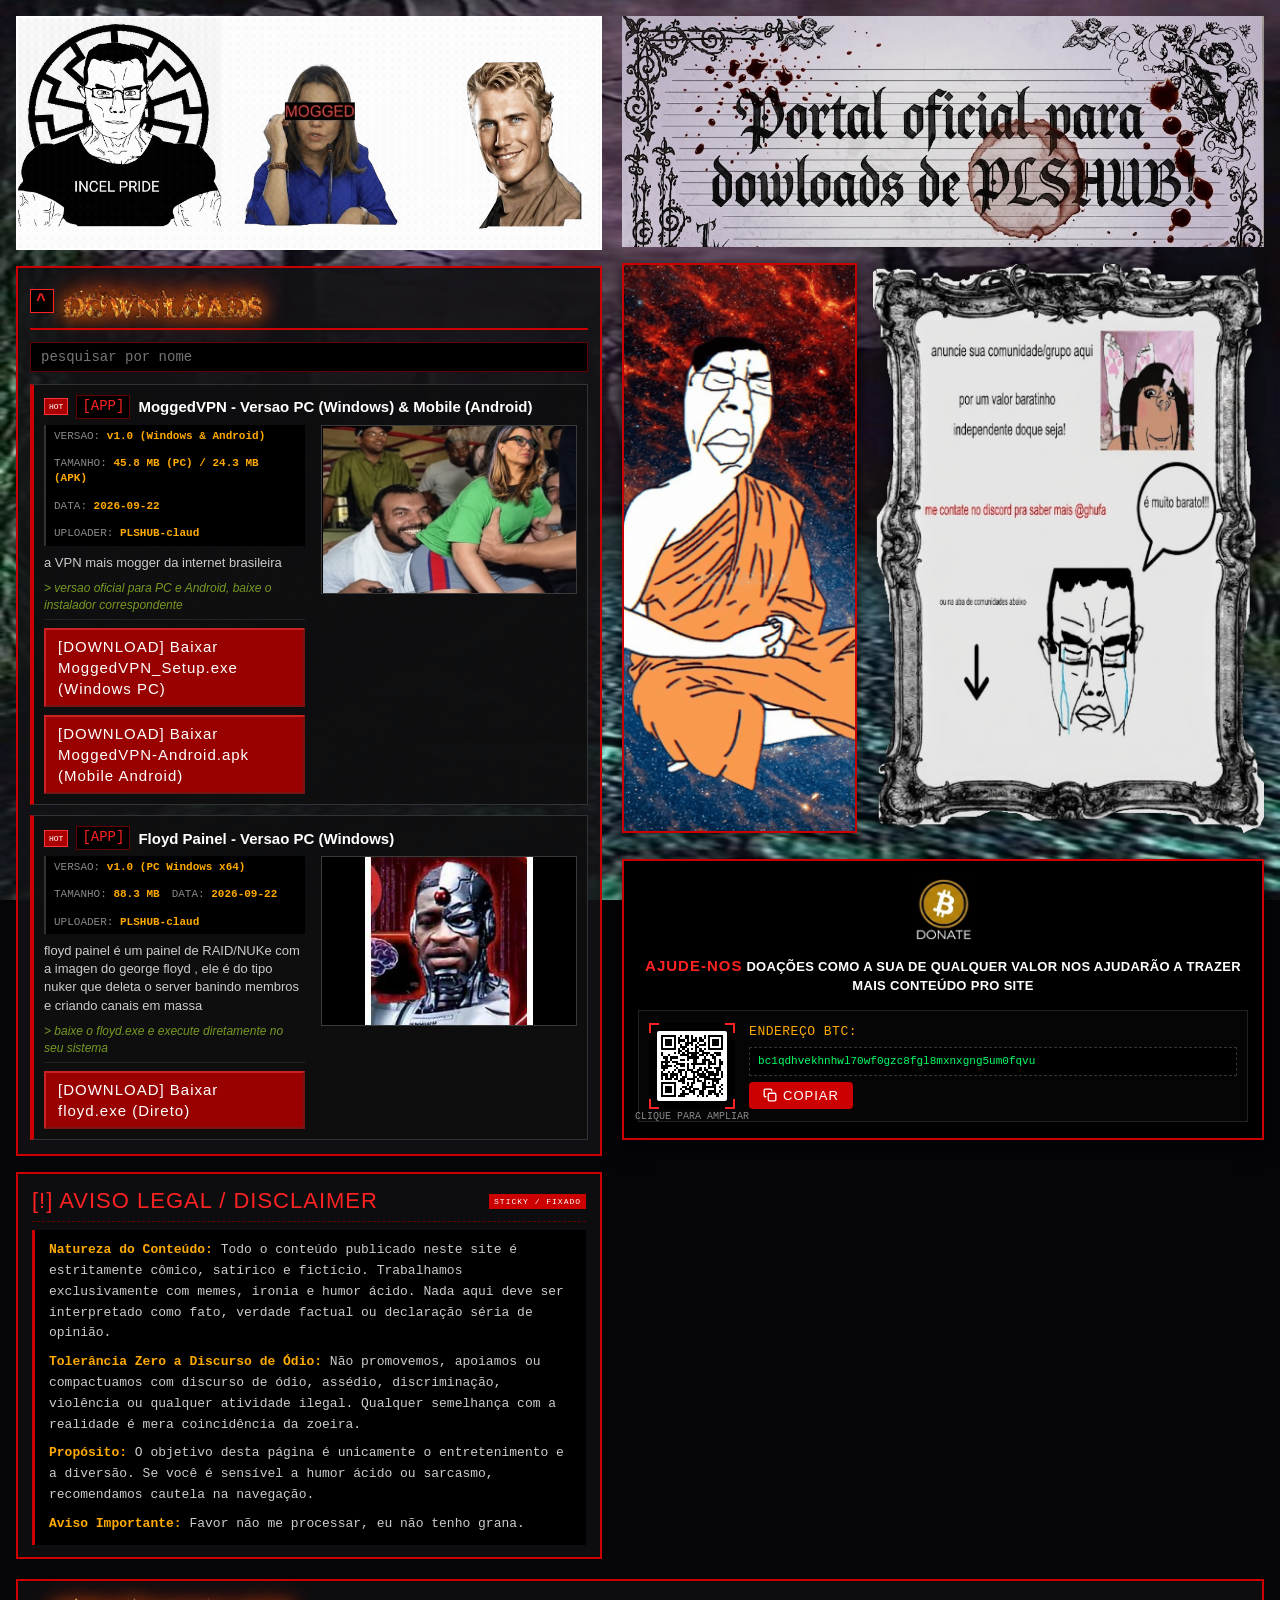
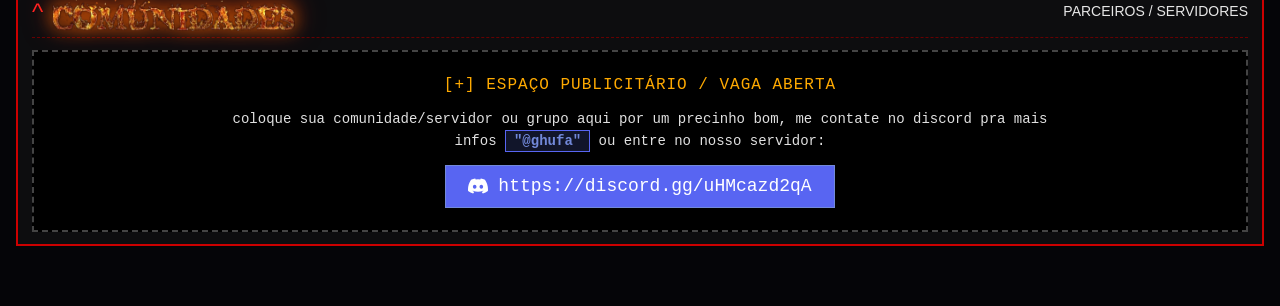
==== commit 276ca7aa: "pinto" ====
--- a/index.html
+++ b/index.html
@@ -6,7 +6,7 @@
   <meta http-equiv="X-Content-Type-Options" content="nosniff">
   <meta name="referrer" content="strict-origin-when-cross-origin">
   <meta http-equiv="Content-Security-Policy" content="default-src 'self'; script-src 'self'; style-src 'self' 'unsafe-inline'; img-src 'self' data: https://raw.githubusercontent.com https://github.com; media-src 'self'; font-src 'self' data:; connect-src 'self' https://raw.githubusercontent.com; object-src 'none'; base-uri 'self';">
-  <title>CHUD SPACE</title>
+  <title>CHUD VAULT // INDEXADOR RETRÔ DE DOWNLOADS</title>
   <link rel="stylesheet" href="css/style.css">
   <link rel="icon" href="data:image/svg+xml,<svg xmlns=%22http://www.w3.org/2000/svg%22 viewBox=%220 0 16 16%22><rect width=%2216%22 height=%2216%22 fill=%22%23b00%22/><rect x=%222%22 y=%222%22 width=%2212%22 height=%2212%22 fill=%22%23000%22/><text x=%224%22 y=%2212%22 font-family=%22monospace%22 font-size=%2210%22 fill=%22%23ff3333%22 font-weight=%22bold%22>D</text></svg>">
 </head>
@@ -14,17 +14,14 @@
 
   <div class="site-wrapper">
 
-    
     <div class="main-column">
 
-      
       <section class="section-banner" aria-label="Banner Principal">
         <div class="banner-gif-container">
           <img src="assets/gif_cena_completa_360.gif" alt="Banner 360" class="banner-gif">
         </div>
       </section>
 
-     
       <main class="section-downloads" aria-label="Lista de Downloads">
         <div class="downloads-title-bar">
           <div class="downloads-title">
@@ -36,7 +33,6 @@
           </div>
         </div>
 
-        
         <div class="search-filter-bar">
           <div class="search-input-wrapper">
             <input 
@@ -50,13 +46,11 @@
           </div>
         </div>
 
-        
         <div class="downloads-list" id="downloadsList">
           
         </div>
       </main>
 
-      
       <aside class="section-avisos" id="avisosSection" aria-label="Aviso Legal / Disclaimer">
         <div class="avisos-title">
           <div>
@@ -75,22 +69,18 @@
 
     </div>
 
-    
     <aside class="sidebar-column" aria-label="Painel Lateral do Sistema">
 
-      
       <div class="sidebar-portal-banner" aria-label="Portal Oficial PLSHUB">
         <img src="assets/portal_plshub.png" alt="Portal oficial para downloads de PLSHUB!" class="portal-banner-img">
       </div>
 
-      
       <div class="sidebar-mid-row">
         
         <div class="sidebar-box sidebar-gif-box" aria-label="Boneco Flutuando">
           <img src="assets/boneco_flutuando_espaco.gif" alt="Boneco Flutuando no Espaço" class="sidebar-gif">
         </div>
 
-        
         <div class="sidebar-anuncie-box" aria-label="Anuncie sua comunidade">
           <a href="https://discord.gg/uHMcazd2qA" target="_blank" rel="noopener noreferrer" class="sidebar-anuncie-link" title="Anuncie sua comunidade aqui! Clique para entrar no Discord">
             <img src="assets/anuncie_comunidade.png" alt="Anuncie sua comunidade/grupo aqui" class="sidebar-anuncie-img">
@@ -98,7 +88,6 @@
         </div>
       </div>
 
-      
       <div class="sidebar-box sidebar-donate-box" aria-label="Doação via Bitcoin">
         <div class="donate-header">
           <img src="assets/btc_donate_badge.png" alt="Bitcoin Donate" class="donate-badge-img">
@@ -119,7 +108,6 @@
             <span class="qr-click-text">CLIQUE PARA AMPLIAR</span>
           </a>
 
-          
           <div class="donate-info-col">
             <div class="donate-address-label">ENDEREÇO BTC:</div>
             <div class="donate-address-text" id="sidebarBtcAddr" title="Clique para copiar">bc1qdhvekhnhwl70wf0gzc8fgl8mxnxgng5um0fqvu</div>
@@ -136,7 +124,6 @@
 
     </aside>
 
-   
     <section class="section-comunidades" id="comunidadesSection" aria-label="Comunidades">
       <div class="comunidades-title-bar">
         <div class="comunidades-title">
@@ -167,7 +154,6 @@
 
   </div>
 
-  
   <div class="modal-overlay" id="modalAddDownload" role="dialog" aria-modal="true" aria-labelledby="modalAddTitle">
     <div class="modal-window">
       <div class="modal-header">
@@ -254,7 +240,6 @@
     </div>
   </div>
 
- 
   <div class="modal-overlay" id="modalInfo" role="dialog" aria-modal="true">
     <div class="modal-window">
       <div class="modal-header">
@@ -267,7 +252,6 @@
     </div>
   </div>
 
- >
   <div class="chud-bee-container" id="chudBeeContainer" title="Clique no Chudbee!">
     <div class="chud-bee-inner">
       <img src="assets/chudbee.png" alt="Chudbee" class="chud-bee-img">
--- a/css/style.css
+++ b/css/style.css
@@ -1,13 +1,7 @@
-/* ==========================================================================
-   RETRO FORUM / CHUD ARCHIVE STYLESHEET
-   Aesthetic: Authentic Web 1.0, Classic Underground Forums (phpBB/vBulletin/Chan),
-              Raw Flat Contrast, Sharp Borders, Zero AI Neon Glow, Zero Emojis
-   ========================================================================== */
-
 @import url('https://fonts.googleapis.com/css2?family=VT323&family=Press+Start+2P&family=Share+Tech+Mono&display=swap');
 
 :root {
-  /* Default Theme: Blood Red Forum */
+  
   --bg-primary: #050508;
   --bg-secondary: rgba(14, 14, 16, 0.93);
   --bg-panel: rgba(18, 18, 22, 0.90);
@@ -22,7 +16,7 @@
   --text-red: #ff2222;
   --text-accent: #00cc55;
   --text-gold: #ffaa00;
-  --text-quote: #789922; /* Classic 4chan greentext */
+  --text-quote: #789922; 
   
   --font-pixel: 'VT323', monospace;
   --font-retro8: 'Press Start 2P', monospace;
@@ -31,7 +25,6 @@
   --font-impact: 'Impact', 'Arial Black', sans-serif;
 }
 
-/* Alternate Theme: Matrix Green */
 body.theme-matrix {
   --bg-primary: #020603;
   --bg-secondary: rgba(6, 20, 8, 0.93);
@@ -42,7 +35,6 @@
   --text-accent: #ffaa00;
 }
 
-/* Alternate Theme: Win98 Silver / Blue Forum */
 body.theme-win98 {
   --bg-primary: #008080;
   --bg-secondary: #c0c0c0;
@@ -86,7 +78,6 @@
   -webkit-text-size-adjust: 100%;
 }
 
-/* Layout em 2 Colunas: Coluna Principal + Barra Lateral Retrô */
 .site-wrapper {
   max-width: 1440px;
   min-width: 1200px;
@@ -105,9 +96,6 @@
   min-width: 0;
 }
 
-/* ==========================================================================
-   1. BANNER SECTION (Apenas o GIF rodando limpo, borda branca de 2px)
-   ========================================================================== */
 .section-banner {
   background: #000000;
   border: 2px solid var(--border-white);
@@ -134,9 +122,6 @@
   display: block;
 }
 
-/* ==========================================================================
-   2. APP & CATEGORIAS (Sharp Red Border)
-   ========================================================================== */
 .section-app-categories {
   background: var(--bg-secondary);
   border: 2px solid var(--border-color);
@@ -200,9 +185,6 @@
   color: #fff;
 }
 
-/* ==========================================================================
-   3. DOWNLOADS SECTION (Sharp Red Borders, Clean Cards)
-   ========================================================================== */
 .section-downloads {
   background: var(--bg-panel);
   border: 2px solid var(--border-color);
@@ -244,7 +226,6 @@
   color: var(--text-red);
 }
 
-/* Títulos com efeito de chamas animadas */
 .flame-title-pic {
   display: inline-flex;
   align-items: center;
@@ -289,7 +270,6 @@
   font-weight: bold;
 }
 
-/* Search and Controls Bar */
 .search-filter-bar {
   display: flex;
   gap: 8px;
@@ -328,14 +308,12 @@
   cursor: pointer;
 }
 
-/* Downloads List Grid */
 .downloads-list {
   display: flex;
   flex-direction: column;
   gap: 10px;
 }
 
-/* Single Download Forum Card (Flat sharp retro look) */
 .dl-card {
   background: var(--bg-secondary);
   border: 1px solid #333333;
@@ -460,7 +438,6 @@
   display: none !important;
 }
 
-/* Download Buttons & Actions */
 .dl-action-bar {
   display: flex;
   justify-content: space-between;
@@ -538,7 +515,6 @@
   border-color: #888;
 }
 
-/* Card Body Layout & Side Thumbnail (Raw & Larger) */
 .dl-card-body-layout {
   display: flex;
   gap: 16px;
@@ -570,9 +546,6 @@
   background: #000;
 }
 
-
-
-/* Empty State */
 .empty-state {
   text-align: center;
   padding: 24px 10px;
@@ -582,9 +555,6 @@
   border: 1px dashed #333;
 }
 
-/* ==========================================================================
-   4. AVISOS SECTION (Sharp Red Border)
-   ========================================================================== */
 .section-avisos {
   background: var(--bg-secondary);
   border: 2px solid var(--border-color);
@@ -634,9 +604,6 @@
   color: var(--text-gold);
 }
 
-/* ==========================================================================
-   5. BARRA LATERAL / SIDEBAR (Sharp Flat Boxes)
-   ========================================================================== */
 .sidebar-column {
   display: flex;
   flex-direction: column;
@@ -650,7 +617,6 @@
   padding: 10px;
 }
 
-/* Banner Portal Oficial PLSHUB (Sem borda vermelha, moldura natural do próprio design) */
 .sidebar-portal-banner {
   background: transparent;
   border: none;
@@ -665,7 +631,6 @@
   display: block;
 }
 
-/* Linha Central da Sidebar: Boneco Flutuando (Esquerda) + Anuncie sua Comunidade (Direita - Área Azul) */
 .sidebar-mid-row {
   display: grid;
   grid-template-columns: minmax(190px, 0.75fr) minmax(280px, 1.25fr);
@@ -697,7 +662,6 @@
   flex: 1;
 }
 
-/* Anuncie sua comunidade / Ornate Frame (Área Azul) */
 .sidebar-anuncie-box {
   display: flex;
   justify-content: center;
@@ -726,9 +690,6 @@
   filter: drop-shadow(0 4px 14px rgba(0, 0, 0, 0.8));
 }
 
-/* ==========================================================================
-   Bloco de Doações Bitcoin (Fundo 100% preto, layout conforme referência)
-   ========================================================================== */
 .sidebar-donate-box {
   background: #000000 !important;
   border: 2px solid var(--border-color);
@@ -810,7 +771,6 @@
   image-rendering: pixelated;
 }
 
-/* Cantoneiras vermelhas estilo HUD/alvo conforme referência */
 .qr-bracket {
   position: absolute;
   width: 10px;
@@ -1035,9 +995,6 @@
   gap: 6px;
 }
 
-/* ==========================================================================
-   5.5. COMUNIDADES SECTION (Abaixo de todo o conteúdo)
-   ========================================================================== */
 .section-comunidades {
   grid-column: 1 / -1;
   background: var(--bg-secondary);
@@ -1137,9 +1094,6 @@
   flex-shrink: 0;
 }
 
-/* ==========================================================================
-   6. FOOTER & RETRO BADGES
-   ========================================================================== */
 .site-footer {
   grid-column: 1 / -1;
   text-align: center;
@@ -1148,7 +1102,6 @@
   border-top: 1px dotted #333;
 }
 
-/* Vintage Visitor Counter */
 .counter-box {
   display: inline-flex;
   align-items: center;
@@ -1171,7 +1124,6 @@
   border: 1px solid #004411;
 }
 
-/* 88x31 Badges */
 .badge-88x31 {
   width: 88px;
   height: 31px;
@@ -1216,9 +1168,6 @@
   color: #666;
 }
 
-/* ==========================================================================
-   7. MODALS (Add New Download & Details)
-   ========================================================================== */
 .modal-overlay {
   position: fixed;
   inset: 0;
@@ -1347,7 +1296,6 @@
   background: #ee0000;
 }
 
-/* Toast alert notification */
 .retro-toast {
   position: fixed;
   bottom: 20px;
@@ -1362,15 +1310,10 @@
   display: none;
 }
 
-
-
-/* ==========================================================================
-   MASCOTE CHUDBEE - ANIMAÇÃO DE VOO FLUTUANTE (ESTILO OBS / VÍDEO EXEMPLO)
-   ========================================================================== */
 .chud-bee-container {
   position: fixed;
   z-index: 99999;
-  width: 114px; /* Aumentado em 50% (de 76px para 114px) */
+  width: 114px; 
   height: auto;
   pointer-events: auto;
   cursor: pointer;
@@ -1390,7 +1333,6 @@
   animation: chudBeeFlightPathBackward 11s cubic-bezier(0.42, 0, 0.58, 1) forwards;
 }
 
-/* Quando está voltando (da direita pra esquerda), vira a imagem horizontalmente para voar de frente */
 .chud-bee-container.flying-backward .chud-bee-img {
   transform: scaleX(-1);
 }
@@ -1399,7 +1341,6 @@
   transform: scale(1.15) rotate(15deg);
 }
 
-/* Micro-vibração das asas / zumbido contínuo */
 .chud-bee-inner {
   position: relative;
   width: 100%;
@@ -1413,7 +1354,6 @@
   transition: transform 0.2s ease;
 }
 
-/* Balão retrô estilo pixel speech bubble */
 .chud-bee-speech {
   position: absolute;
   top: -30px;
@@ -1438,7 +1378,6 @@
   transform: translateX(-50%) translateY(-2px);
 }
 
-/* Vibração rápida das asas */
 @keyframes chudBeeBuzz {
   0% {
     transform: translateY(0px) rotate(-1.5deg);
@@ -1448,10 +1387,6 @@
   }
 }
 
-/* 
-  TRAJETÓRIA DE IDA (ESQUERDA -> DIREITA):
-  Baseada fielmente no vídeo de exemplo
-*/
 @keyframes chudBeeFlightPathForward {
   0% {
     left: -140px;
@@ -1506,10 +1441,6 @@
   }
 }
 
-/* 
-  TRAJETÓRIA DE VOLTA (DIREITA -> ESQUERDA):
-  Retorna cruzando a tela na direção oposta
-*/
 @keyframes chudBeeFlightPathBackward {
   0% {
     left: 106vw;
@@ -1558,4 +1489,3 @@
     opacity: 0;
   }
 }
-
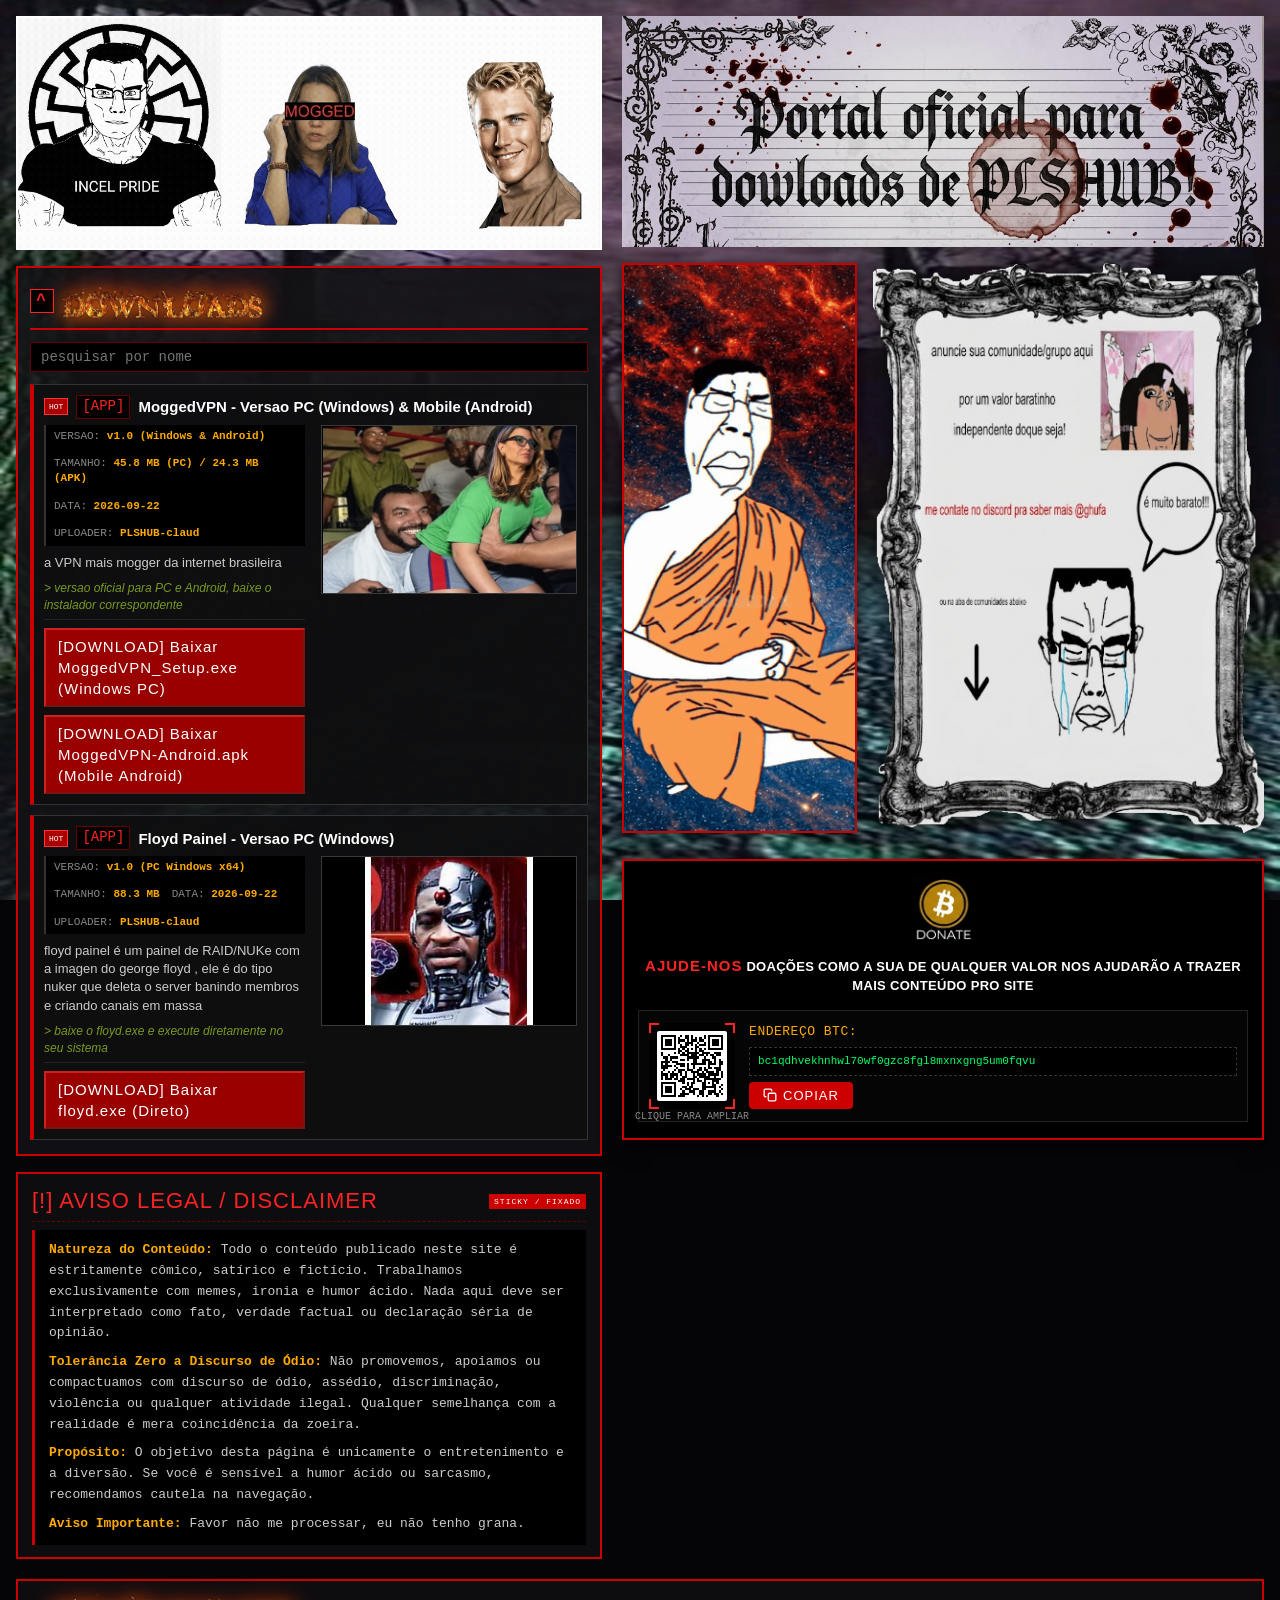
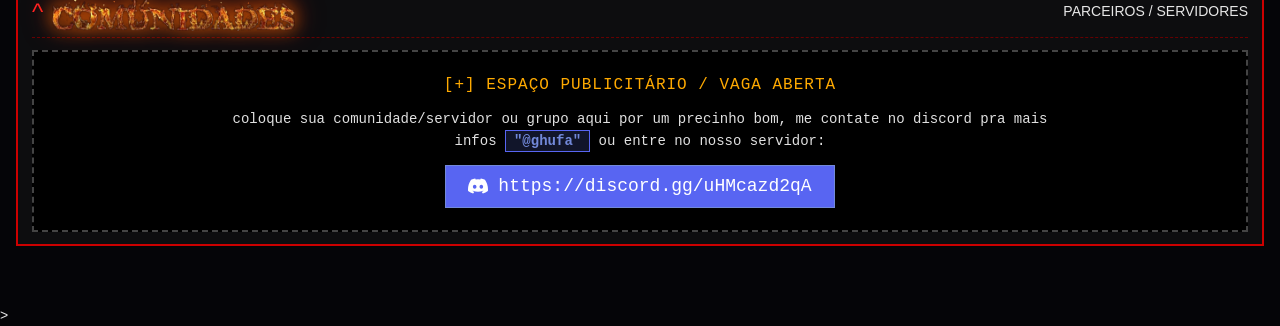
==== commit 58f18a06: "pinto" ====
--- a/index.html
+++ b/index.html
@@ -6,7 +6,7 @@
   <meta http-equiv="X-Content-Type-Options" content="nosniff">
   <meta name="referrer" content="strict-origin-when-cross-origin">
   <meta http-equiv="Content-Security-Policy" content="default-src 'self'; script-src 'self'; style-src 'self' 'unsafe-inline'; img-src 'self' data: https://raw.githubusercontent.com https://github.com; media-src 'self'; font-src 'self' data:; connect-src 'self' https://raw.githubusercontent.com; object-src 'none'; base-uri 'self';">
-  <title>CHUD VAULT // INDEXADOR RETRÔ DE DOWNLOADS</title>
+  <title>CHUD SPACE</title>
   <link rel="stylesheet" href="css/style.css">
   <link rel="icon" href="data:image/svg+xml,<svg xmlns=%22http://www.w3.org/2000/svg%22 viewBox=%220 0 16 16%22><rect width=%2216%22 height=%2216%22 fill=%22%23b00%22/><rect x=%222%22 y=%222%22 width=%2212%22 height=%2212%22 fill=%22%23000%22/><text x=%224%22 y=%2212%22 font-family=%22monospace%22 font-size=%2210%22 fill=%22%23ff3333%22 font-weight=%22bold%22>D</text></svg>">
 </head>
@@ -252,6 +252,8 @@
     </div>
   </div>
 
+ >
+
   <div class="chud-bee-container" id="chudBeeContainer" title="Clique no Chudbee!">
     <div class="chud-bee-inner">
       <img src="assets/chudbee.png" alt="Chudbee" class="chud-bee-img">
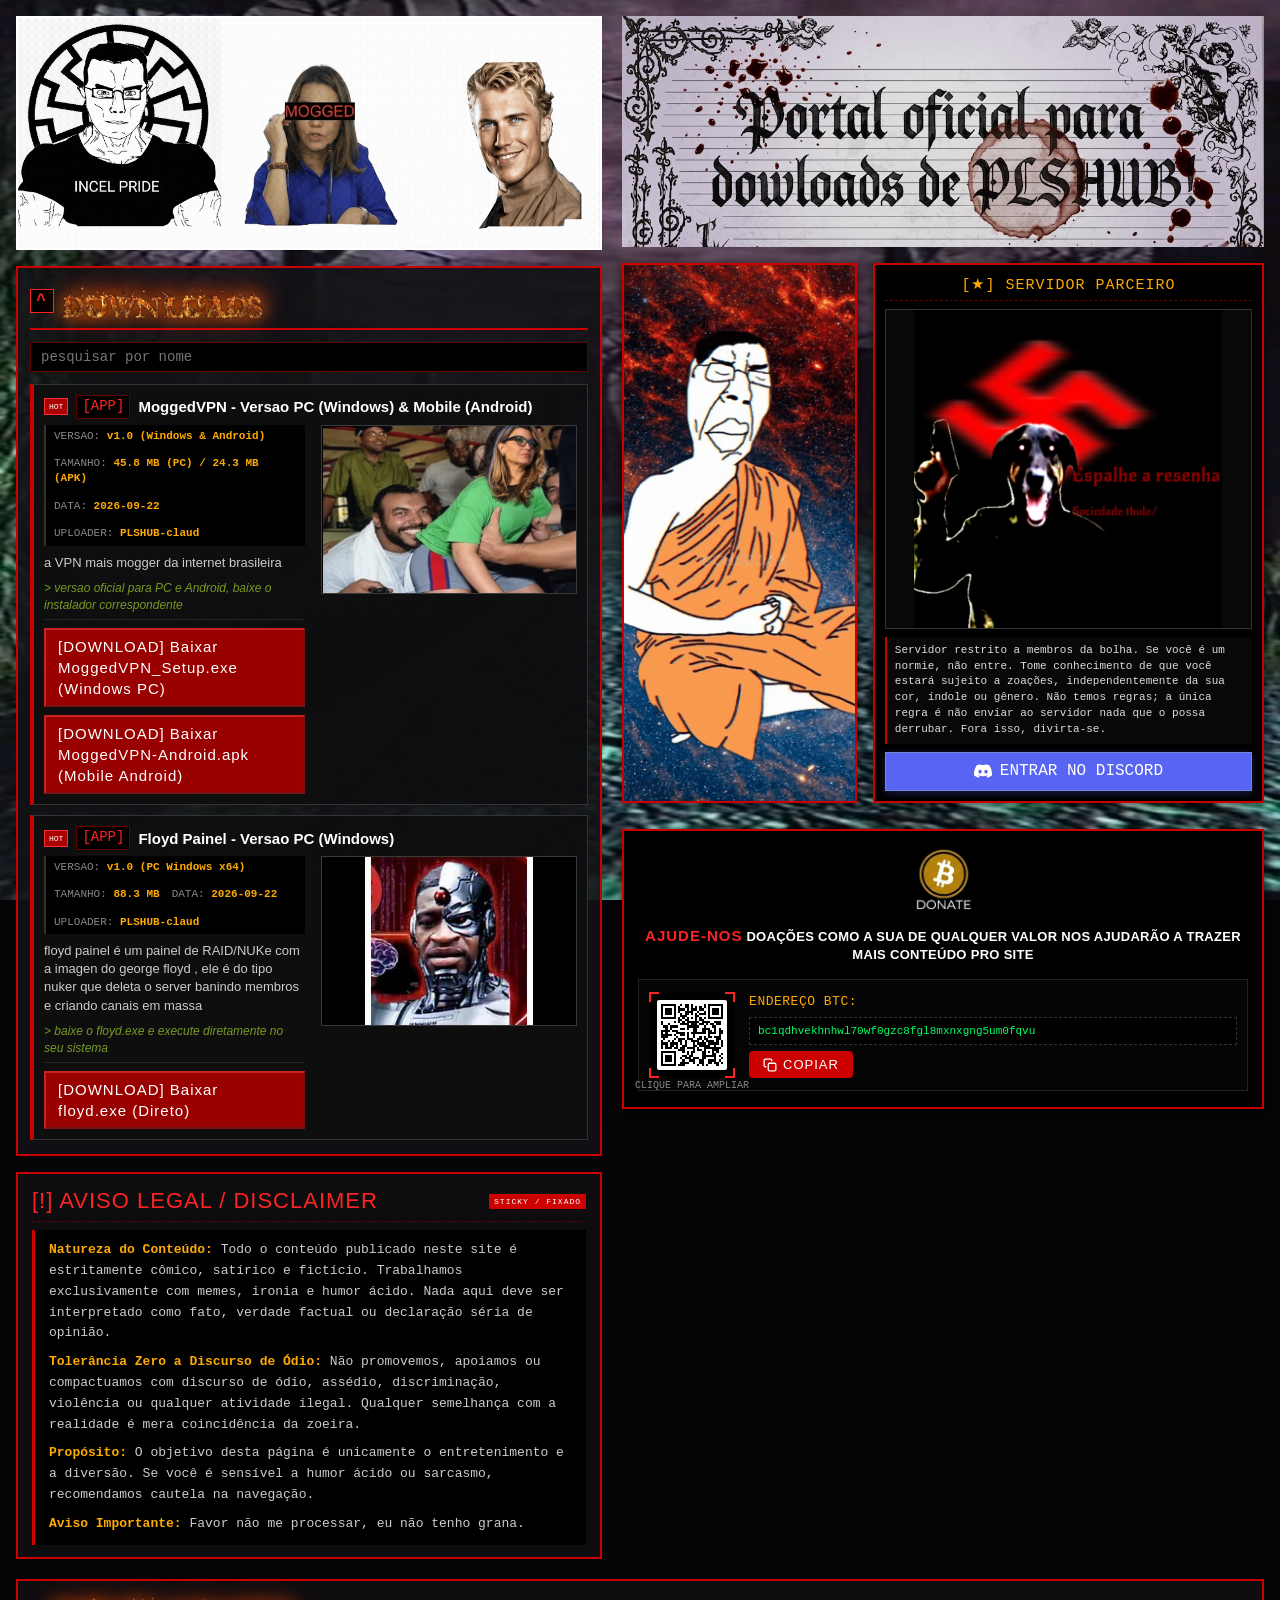
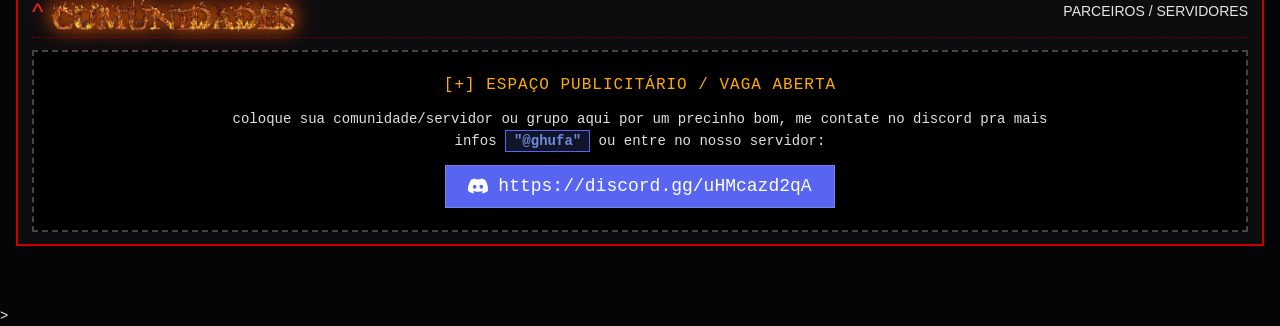
==== commit d42b4114: "Atualiza espaco de anuncio com novo parceiro oficial" ====
--- a/index.html
+++ b/index.html
@@ -81,10 +81,24 @@
           <img src="assets/boneco_flutuando_espaco.gif" alt="Boneco Flutuando no Espaço" class="sidebar-gif">
         </div>
 
-        <div class="sidebar-anuncie-box" aria-label="Anuncie sua comunidade">
-          <a href="https://discord.gg/uHMcazd2qA" target="_blank" rel="noopener noreferrer" class="sidebar-anuncie-link" title="Anuncie sua comunidade aqui! Clique para entrar no Discord">
-            <img src="assets/anuncie_comunidade.png" alt="Anuncie sua comunidade/grupo aqui" class="sidebar-anuncie-img">
-          </a>
+        <div class="sidebar-anuncie-box" aria-label="Servidor Parceiro">
+          <div class="sidebar-anuncio-card">
+            <div class="sidebar-anuncio-header">
+              <span class="anuncio-badge">[★] SERVIDOR PARCEIRO</span>
+            </div>
+            <a href="https://discord.gg/cvJ7gHrW8p" target="_blank" rel="noopener noreferrer" class="sidebar-anuncie-link" title="Entrar no servidor parceiro">
+              <img src="assets/anuncio_cliente.png" alt="Servidor Parceiro" class="sidebar-anuncie-img">
+            </a>
+            <div class="sidebar-anuncio-body">
+              <p class="sidebar-anuncio-legenda">Servidor restrito a membros da bolha. Se você é um normie, não entre. Tome conhecimento de que você estará sujeito a zoações, independentemente da sua cor, índole ou gênero. Não temos regras; a única regra é não enviar ao servidor nada que o possa derrubar. Fora isso, divirta-se.</p>
+              <a href="https://discord.gg/cvJ7gHrW8p" target="_blank" rel="noopener noreferrer" class="btn-anuncio-discord" title="Entrar no servidor do Discord">
+                <svg width="18" height="18" viewBox="0 0 24 24" fill="currentColor">
+                  <path d="M20.317 4.37a19.791 19.791 0 0 0-4.885-1.515.074.074 0 0 0-.079.037c-.21.375-.444.864-.608 1.25a18.27 18.27 0 0 0-5.487 0 12.64 12.64 0 0 0-.617-1.25.077.077 0 0 0-.079-.037A19.736 19.736 0 0 0 3.677 4.37a.07.07 0 0 0-.032.027C.533 9.046-.32 13.58.099 18.057a.082.082 0 0 0 .031.057 19.9 19.9 0 0 0 5.993 3.03.078.078 0 0 0 .084-.028c.462-.63.874-1.295 1.226-1.994.021-.041.001-.09-.041-.106a13.107 13.107 0 0 1-1.872-.892.077.077 0 0 1-.008-.128c.126-.093.252-.19.372-.287a.075.075 0 0 1 .077-.01c3.929 1.793 8.18 1.793 12.061 0a.074.074 0 0 1 .078.01c.12.098.246.194.373.287a.077.077 0 0 1-.006.128 12.299 12.299 0 0 1-1.873.892.077.077 0 0 0-.041.107c.36.698.772 1.362 1.225 1.993a.076.076 0 0 0 .084.028 19.839 19.839 0 0 0 6.002-3.03.077.077 0 0 0 .032-.054c.5-5.177-.838-9.674-3.549-13.66a.061.061 0 0 0-.031-.028zM8.02 15.33c-1.183 0-2.157-1.085-2.157-2.419 0-1.333.956-2.419 2.157-2.419 1.21 0 2.176 1.096 2.157 2.42 0 1.333-.956 2.418-2.157 2.418zm7.975 0c-1.183 0-2.157-1.085-2.157-2.419 0-1.333.955-2.419 2.157-2.419 1.21 0 2.176 1.096 2.157 2.42 0 1.333-.946 2.418-2.157 2.418z"/>
+                </svg>
+                <span>ENTRAR NO DISCORD</span>
+              </a>
+            </div>
+          </div>
         </div>
       </div>
 
--- a/css/style.css
+++ b/css/style.css
@@ -665,9 +665,35 @@
 .sidebar-anuncie-box {
   display: flex;
   justify-content: center;
-  align-items: flex-start;
+  align-items: stretch;
   width: 100%;
   height: 100%;
+}
+
+.sidebar-anuncio-card {
+  background: #000000;
+  border: 2px solid var(--border-color);
+  padding: 10px;
+  display: flex;
+  flex-direction: column;
+  gap: 8px;
+  width: 100%;
+  box-shadow: 0 4px 14px rgba(0, 0, 0, 0.7);
+  box-sizing: border-box;
+}
+
+.sidebar-anuncio-header {
+  border-bottom: 1px dashed var(--border-secondary);
+  padding-bottom: 4px;
+}
+
+.anuncio-badge {
+  font-family: var(--font-pixel);
+  font-size: 15px;
+  color: var(--text-gold);
+  letter-spacing: 1px;
+  display: block;
+  text-align: center;
 }
 
 .sidebar-anuncie-link {
@@ -679,15 +705,61 @@
 }
 
 .sidebar-anuncie-link:hover {
-  transform: scale(1.02);
-  filter: drop-shadow(0 0 12px rgba(255, 34, 34, 0.6));
+  transform: scale(1.01);
+  filter: drop-shadow(0 0 10px rgba(255, 34, 34, 0.6));
 }
 
 .sidebar-anuncie-img {
   width: 100%;
-  height: auto;
+  max-height: 320px;
+  object-fit: contain;
+  background: #080808;
+  border: 1px solid #333333;
   display: block;
-  filter: drop-shadow(0 4px 14px rgba(0, 0, 0, 0.8));
+}
+
+.sidebar-anuncio-body {
+  display: flex;
+  flex-direction: column;
+  gap: 8px;
+  flex: 1;
+  justify-content: space-between;
+}
+
+.sidebar-anuncio-legenda {
+  font-family: var(--font-mono);
+  font-size: 11px;
+  color: #dddddd;
+  line-height: 1.45;
+  background: rgba(255, 255, 255, 0.03);
+  border-left: 2px solid var(--border-color);
+  padding: 6px 8px;
+  margin: 0;
+  word-break: break-word;
+}
+
+.btn-anuncio-discord {
+  display: inline-flex;
+  align-items: center;
+  justify-content: center;
+  gap: 8px;
+  background: #5865f2;
+  color: #ffffff !important;
+  font-family: var(--font-pixel);
+  font-size: 16px;
+  padding: 7px 12px;
+  border: 1px solid #7289da;
+  text-decoration: none;
+  cursor: pointer;
+  transition: background 0.15s, transform 0.1s;
+  box-shadow: 0 2px 8px rgba(88, 101, 242, 0.3);
+  text-align: center;
+}
+
+.btn-anuncio-discord:hover {
+  background: #4752c4;
+  transform: translateY(-1px);
+  box-shadow: 0 4px 12px rgba(88, 101, 242, 0.5);
 }
 
 .sidebar-donate-box {
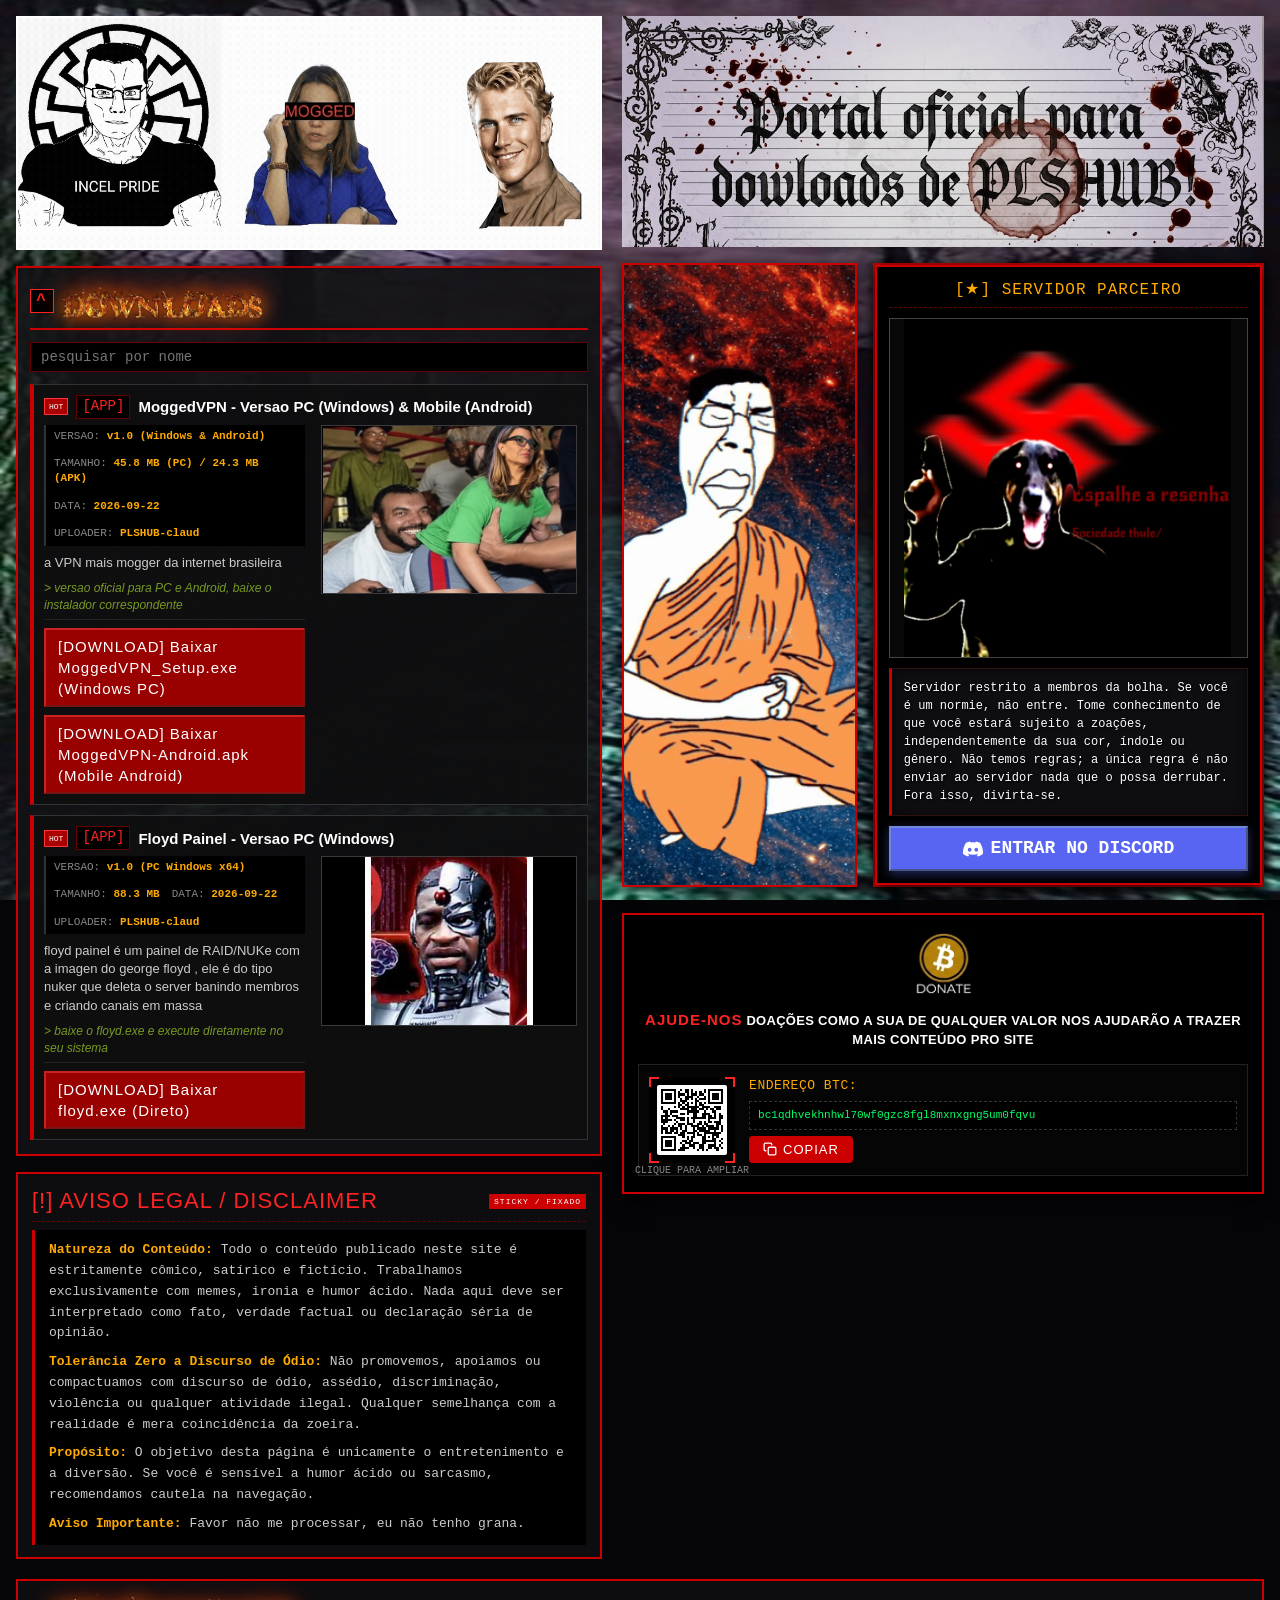
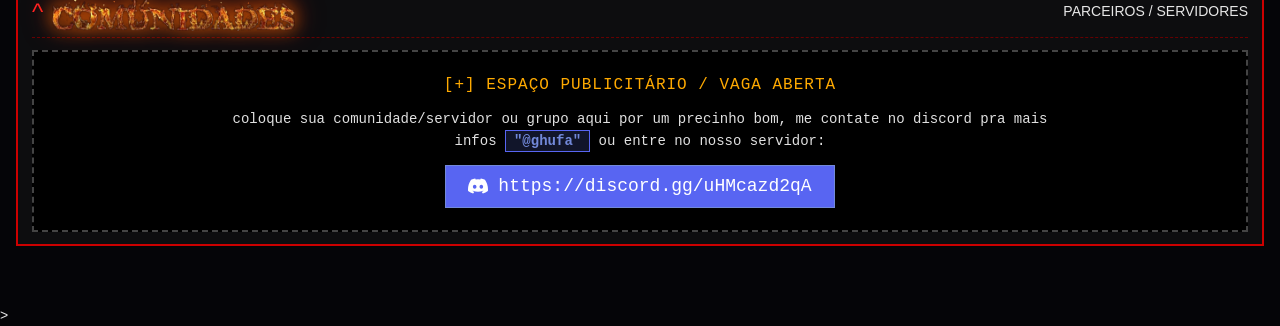
==== commit cd9832c6: "Corrige fundo escuro da legenda e clique direto na imagem do anuncio" ====
--- a/index.html
+++ b/index.html
@@ -7,7 +7,7 @@
   <meta name="referrer" content="strict-origin-when-cross-origin">
   <meta http-equiv="Content-Security-Policy" content="default-src 'self'; script-src 'self'; style-src 'self' 'unsafe-inline'; img-src 'self' data: https://raw.githubusercontent.com https://github.com; media-src 'self'; font-src 'self' data:; connect-src 'self' https://raw.githubusercontent.com; object-src 'none'; base-uri 'self';">
   <title>CHUD SPACE</title>
-  <link rel="stylesheet" href="css/style.css">
+  <link rel="stylesheet" href="css/style.css?v=1.1">
   <link rel="icon" href="data:image/svg+xml,<svg xmlns=%22http://www.w3.org/2000/svg%22 viewBox=%220 0 16 16%22><rect width=%2216%22 height=%2216%22 fill=%22%23b00%22/><rect x=%222%22 y=%222%22 width=%2212%22 height=%2212%22 fill=%22%23000%22/><text x=%224%22 y=%2212%22 font-family=%22monospace%22 font-size=%2210%22 fill=%22%23ff3333%22 font-weight=%22bold%22>D</text></svg>">
 </head>
 <body>
@@ -81,18 +81,18 @@
           <img src="assets/boneco_flutuando_espaco.gif" alt="Boneco Flutuando no Espaço" class="sidebar-gif">
         </div>
 
-        <div class="sidebar-anuncie-box" aria-label="Servidor Parceiro">
-          <div class="sidebar-anuncio-card">
-            <div class="sidebar-anuncio-header">
-              <span class="anuncio-badge">[★] SERVIDOR PARCEIRO</span>
-            </div>
-            <a href="https://discord.gg/cvJ7gHrW8p" target="_blank" rel="noopener noreferrer" class="sidebar-anuncie-link" title="Entrar no servidor parceiro">
-              <img src="assets/anuncio_cliente.png" alt="Servidor Parceiro" class="sidebar-anuncie-img">
+        <div class="sidebar-anuncie-box" aria-label="Servidor Parceiro" style="background: #000000; border: 2px solid #cc0000; box-shadow: 0 4px 16px rgba(0, 0, 0, 0.85); box-sizing: border-box;">
+          <div class="sidebar-anuncio-card" style="background: #000000; width: 100%; padding: 12px; display: flex; flex-direction: column; gap: 10px; box-sizing: border-box;">
+            <div class="sidebar-anuncio-header" style="border-bottom: 1px dashed #660000; padding-bottom: 6px; text-align: center;">
+              <span class="anuncio-badge" style="font-family: 'VT323', monospace; font-size: 16px; color: #ffaa00; letter-spacing: 1px; display: block;">[★] SERVIDOR PARCEIRO</span>
+            </div>
+            <a href="https://discord.gg/cvJ7gHrW8p" target="_blank" rel="noopener noreferrer" class="sidebar-anuncie-link" title="Clique para entrar direto no servidor do Discord!" style="display: block; cursor: pointer; text-decoration: none;">
+              <img src="assets/anuncio_cliente.png" alt="Clique para entrar no Servidor Parceiro" class="sidebar-anuncie-img" style="width: 100%; max-height: 340px; object-fit: contain; background: #080808; border: 1px solid #444444; display: block; cursor: pointer;">
             </a>
-            <div class="sidebar-anuncio-body">
-              <p class="sidebar-anuncio-legenda">Servidor restrito a membros da bolha. Se você é um normie, não entre. Tome conhecimento de que você estará sujeito a zoações, independentemente da sua cor, índole ou gênero. Não temos regras; a única regra é não enviar ao servidor nada que o possa derrubar. Fora isso, divirta-se.</p>
-              <a href="https://discord.gg/cvJ7gHrW8p" target="_blank" rel="noopener noreferrer" class="btn-anuncio-discord" title="Entrar no servidor do Discord">
-                <svg width="18" height="18" viewBox="0 0 24 24" fill="currentColor">
+            <div class="sidebar-anuncio-body" style="display: flex; flex-direction: column; gap: 10px;">
+              <p class="sidebar-anuncio-legenda" style="background: #0e0e12; border: 1px solid #331111; border-left: 3px solid #cc0000; padding: 10px 12px; color: #ffffff !important; font-family: 'Share Tech Mono', monospace; font-size: 12px; line-height: 1.5; margin: 0; word-break: break-word; text-shadow: 1px 1px 2px #000000;">Servidor restrito a membros da bolha. Se você é um normie, não entre. Tome conhecimento de que você estará sujeito a zoações, independentemente da sua cor, índole ou gênero. Não temos regras; a única regra é não enviar ao servidor nada que o possa derrubar. Fora isso, divirta-se.</p>
+              <a href="https://discord.gg/cvJ7gHrW8p" target="_blank" rel="noopener noreferrer" class="btn-anuncio-discord" title="Entrar no servidor do Discord" style="display: flex; align-items: center; justify-content: center; gap: 8px; background: #5865f2; color: #ffffff !important; font-family: 'VT323', monospace; font-size: 18px; padding: 8px 14px; border: 2px outset #7289da; text-decoration: none; cursor: pointer; font-weight: bold; text-align: center; box-shadow: 0 3px 10px rgba(88, 101, 242, 0.4);">
+                <svg width="20" height="20" viewBox="0 0 24 24" fill="currentColor">
                   <path d="M20.317 4.37a19.791 19.791 0 0 0-4.885-1.515.074.074 0 0 0-.079.037c-.21.375-.444.864-.608 1.25a18.27 18.27 0 0 0-5.487 0 12.64 12.64 0 0 0-.617-1.25.077.077 0 0 0-.079-.037A19.736 19.736 0 0 0 3.677 4.37a.07.07 0 0 0-.032.027C.533 9.046-.32 13.58.099 18.057a.082.082 0 0 0 .031.057 19.9 19.9 0 0 0 5.993 3.03.078.078 0 0 0 .084-.028c.462-.63.874-1.295 1.226-1.994.021-.041.001-.09-.041-.106a13.107 13.107 0 0 1-1.872-.892.077.077 0 0 1-.008-.128c.126-.093.252-.19.372-.287a.075.075 0 0 1 .077-.01c3.929 1.793 8.18 1.793 12.061 0a.074.074 0 0 1 .078.01c.12.098.246.194.373.287a.077.077 0 0 1-.006.128 12.299 12.299 0 0 1-1.873.892.077.077 0 0 0-.041.107c.36.698.772 1.362 1.225 1.993a.076.076 0 0 0 .084.028 19.839 19.839 0 0 0 6.002-3.03.077.077 0 0 0 .032-.054c.5-5.177-.838-9.674-3.549-13.66a.061.061 0 0 0-.031-.028zM8.02 15.33c-1.183 0-2.157-1.085-2.157-2.419 0-1.333.956-2.419 2.157-2.419 1.21 0 2.176 1.096 2.157 2.42 0 1.333-.956 2.418-2.157 2.418zm7.975 0c-1.183 0-2.157-1.085-2.157-2.419 0-1.333.955-2.419 2.157-2.419 1.21 0 2.176 1.096 2.157 2.42 0 1.333-.946 2.418-2.157 2.418z"/>
                 </svg>
                 <span>ENTRAR NO DISCORD</span>
--- a/css/style.css
+++ b/css/style.css
@@ -668,28 +668,30 @@
   align-items: stretch;
   width: 100%;
   height: 100%;
+  background: #000000 !important;
 }
 
 .sidebar-anuncio-card {
-  background: #000000;
+  background: #000000 !important;
   border: 2px solid var(--border-color);
-  padding: 10px;
+  padding: 12px;
   display: flex;
   flex-direction: column;
-  gap: 8px;
-  width: 100%;
-  box-shadow: 0 4px 14px rgba(0, 0, 0, 0.7);
+  gap: 10px;
+  width: 100%;
+  box-shadow: 0 4px 16px rgba(0, 0, 0, 0.85);
   box-sizing: border-box;
 }
 
 .sidebar-anuncio-header {
   border-bottom: 1px dashed var(--border-secondary);
-  padding-bottom: 4px;
+  padding-bottom: 6px;
+  text-align: center;
 }
 
 .anuncio-badge {
   font-family: var(--font-pixel);
-  font-size: 15px;
+  font-size: 16px;
   color: var(--text-gold);
   letter-spacing: 1px;
   display: block;
@@ -701,65 +703,76 @@
   width: 100%;
   text-decoration: none;
   line-height: 0;
+  cursor: pointer !important;
   transition: transform 0.2s ease, filter 0.2s ease;
 }
 
 .sidebar-anuncie-link:hover {
   transform: scale(1.01);
-  filter: drop-shadow(0 0 10px rgba(255, 34, 34, 0.6));
+  filter: drop-shadow(0 0 12px rgba(255, 34, 34, 0.7));
 }
 
 .sidebar-anuncie-img {
   width: 100%;
-  max-height: 320px;
+  max-height: 340px;
   object-fit: contain;
   background: #080808;
-  border: 1px solid #333333;
+  border: 1px solid #444444;
   display: block;
+  cursor: pointer !important;
+  transition: border-color 0.2s ease;
+}
+
+.sidebar-anuncie-link:hover .sidebar-anuncie-img {
+  border-color: var(--text-red);
 }
 
 .sidebar-anuncio-body {
   display: flex;
   flex-direction: column;
-  gap: 8px;
+  gap: 10px;
   flex: 1;
   justify-content: space-between;
 }
 
 .sidebar-anuncio-legenda {
   font-family: var(--font-mono);
-  font-size: 11px;
-  color: #dddddd;
-  line-height: 1.45;
-  background: rgba(255, 255, 255, 0.03);
-  border-left: 2px solid var(--border-color);
-  padding: 6px 8px;
+  font-size: 12px;
+  color: #ffffff !important;
+  line-height: 1.5;
+  background: #0e0e12 !important;
+  border: 1px solid #331111;
+  border-left: 3px solid var(--border-color);
+  padding: 10px 12px;
   margin: 0;
   word-break: break-word;
+  text-shadow: 1px 1px 2px #000000;
+  box-shadow: inset 0 0 10px rgba(0, 0, 0, 0.6);
 }
 
 .btn-anuncio-discord {
-  display: inline-flex;
+  display: flex;
   align-items: center;
   justify-content: center;
   gap: 8px;
-  background: #5865f2;
+  background: #5865f2 !important;
   color: #ffffff !important;
   font-family: var(--font-pixel);
-  font-size: 16px;
-  padding: 7px 12px;
-  border: 1px solid #7289da;
+  font-size: 18px;
+  padding: 8px 14px;
+  border: 2px outset #7289da;
   text-decoration: none;
   cursor: pointer;
   transition: background 0.15s, transform 0.1s;
-  box-shadow: 0 2px 8px rgba(88, 101, 242, 0.3);
+  box-shadow: 0 3px 10px rgba(88, 101, 242, 0.4);
   text-align: center;
+  font-weight: bold;
 }
 
 .btn-anuncio-discord:hover {
-  background: #4752c4;
+  background: #4752c4 !important;
   transform: translateY(-1px);
-  box-shadow: 0 4px 12px rgba(88, 101, 242, 0.5);
+  box-shadow: 0 4px 14px rgba(88, 101, 242, 0.6);
 }
 
 .sidebar-donate-box {
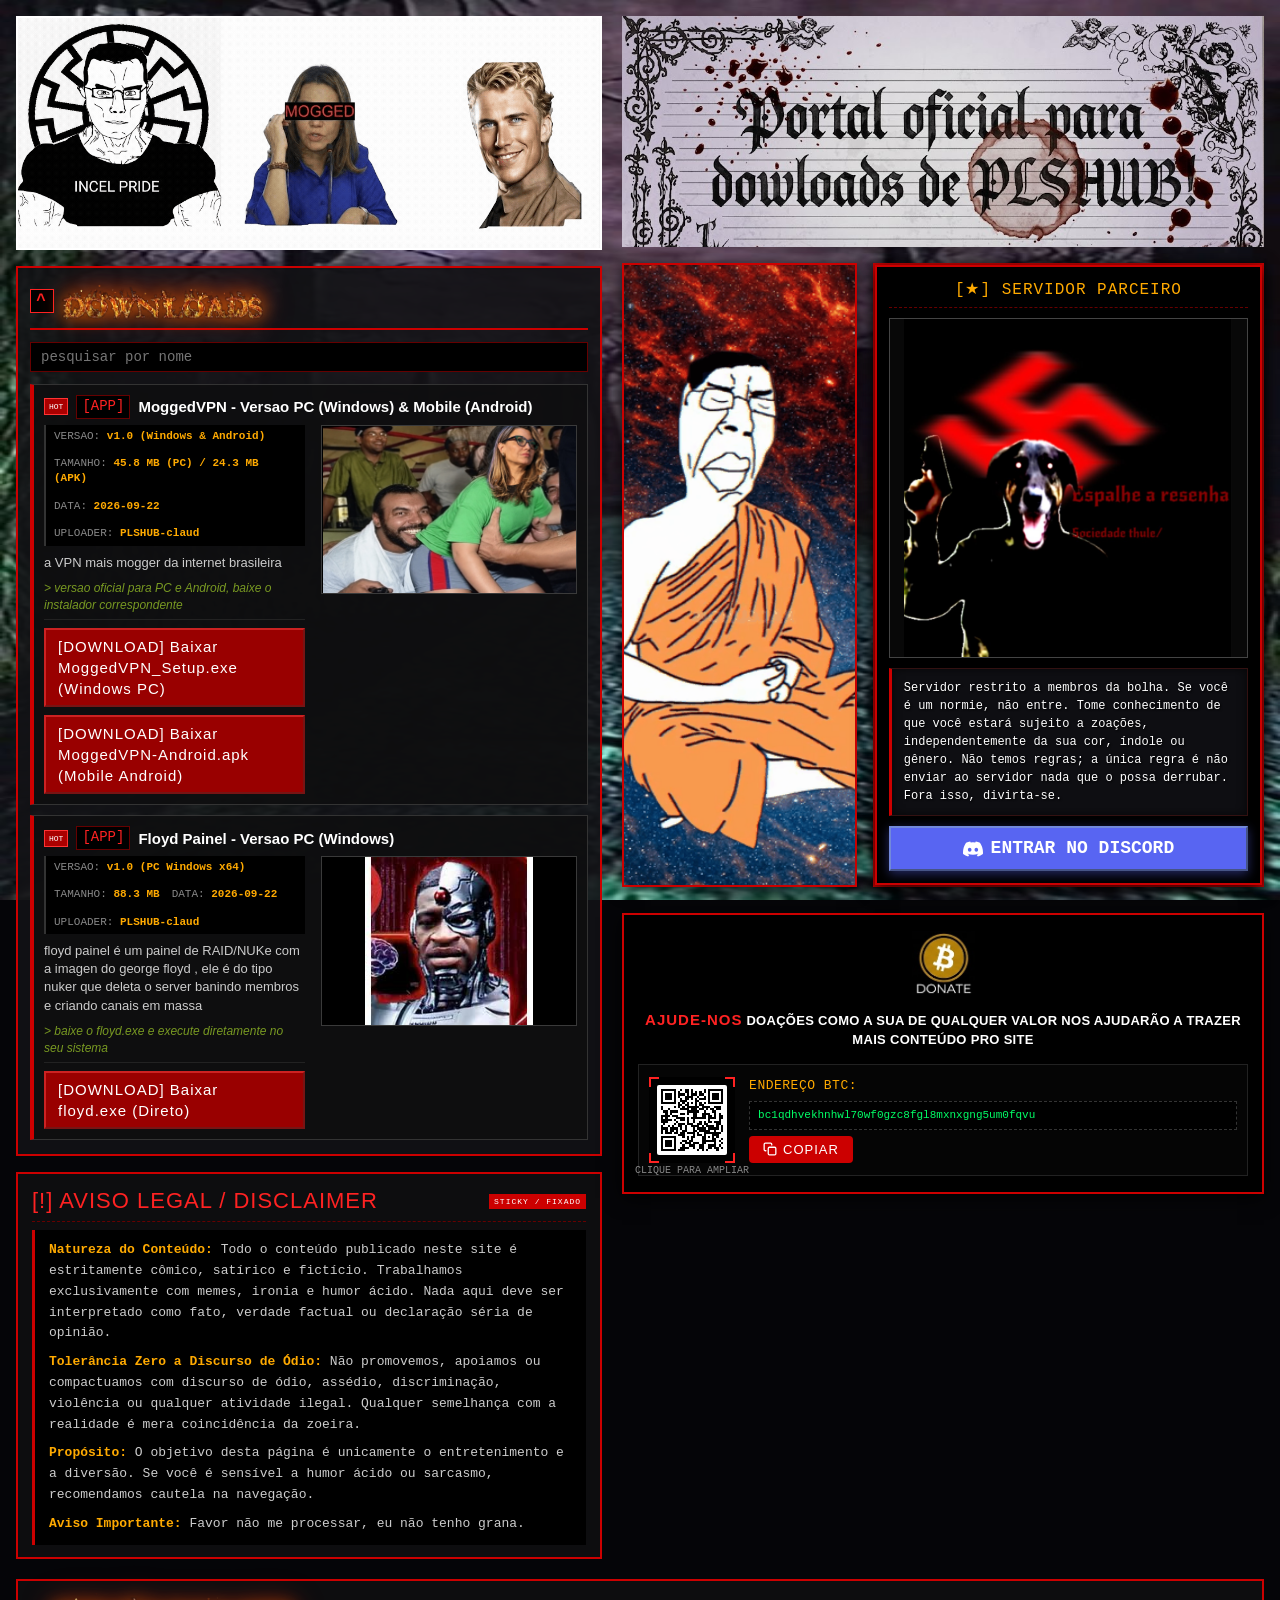
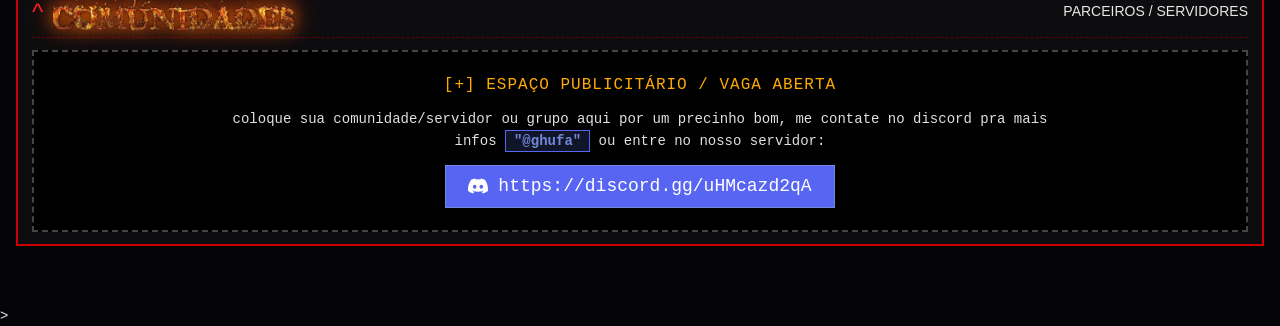
==== commit 4d65141b: "sexo no vidigal" ====
--- a/index.html
+++ b/index.html
@@ -277,4 +277,5 @@
 
   <script src="js/app.js"></script>
 </body>
+<!-- -->
 </html>
--- a/css/style.css
+++ b/css/style.css
@@ -1574,3 +1574,5 @@
     opacity: 0;
   }
 }
+
+/* */
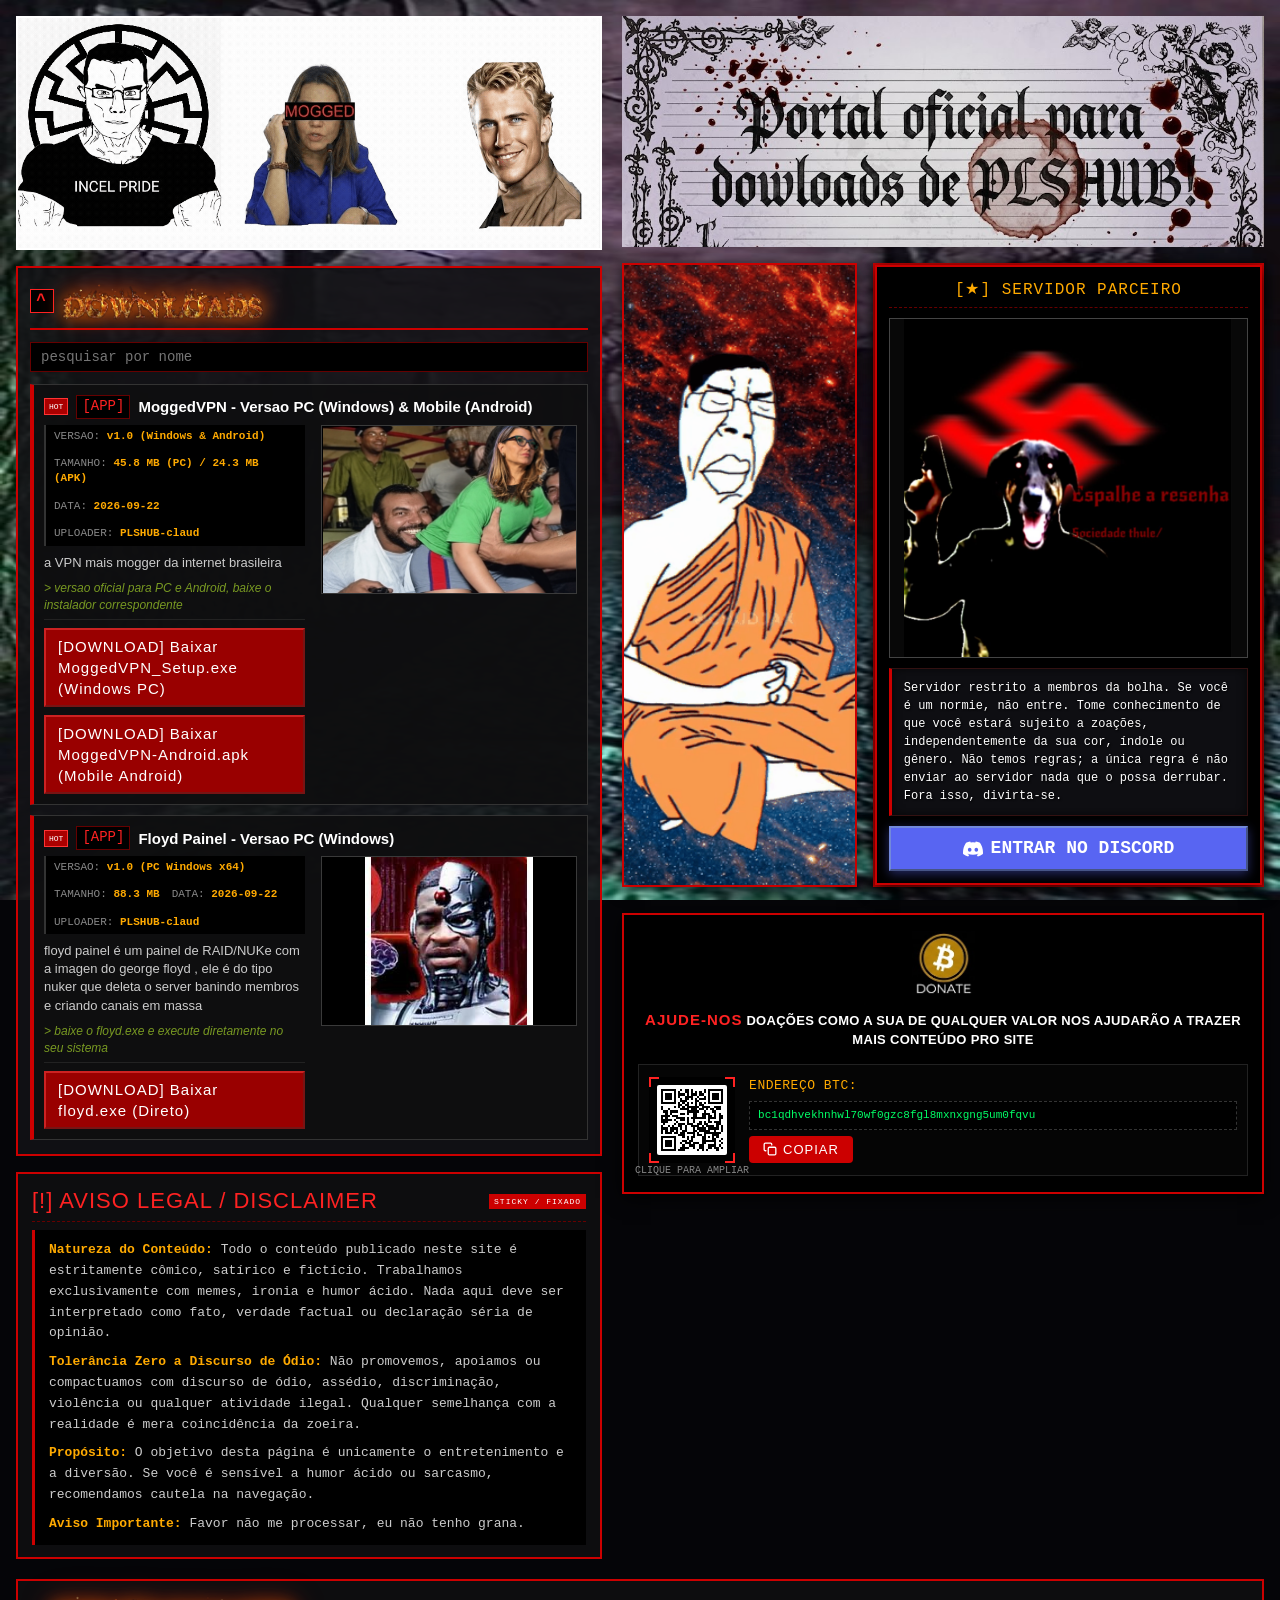
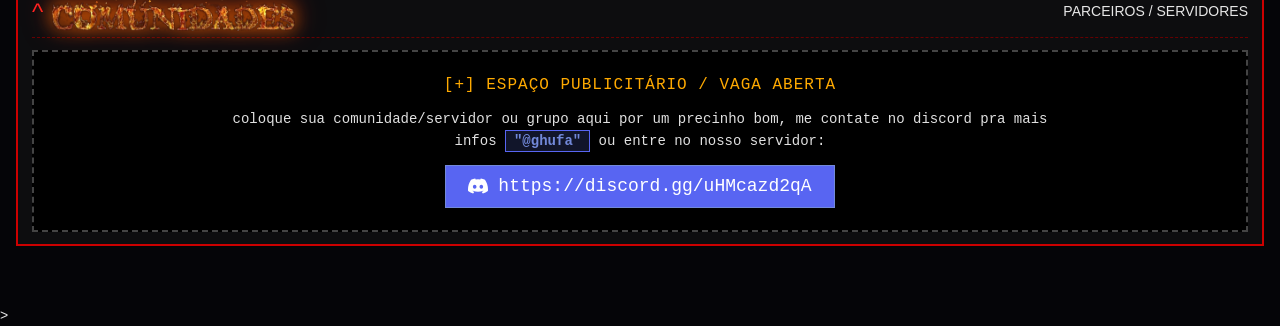
==== commit d2eadc92: "Update thule" ====
--- a/index.html
+++ b/index.html
@@ -86,12 +86,12 @@
             <div class="sidebar-anuncio-header" style="border-bottom: 1px dashed #660000; padding-bottom: 6px; text-align: center;">
               <span class="anuncio-badge" style="font-family: 'VT323', monospace; font-size: 16px; color: #ffaa00; letter-spacing: 1px; display: block;">[★] SERVIDOR PARCEIRO</span>
             </div>
-            <a href="https://discord.gg/cvJ7gHrW8p" target="_blank" rel="noopener noreferrer" class="sidebar-anuncie-link" title="Clique para entrar direto no servidor do Discord!" style="display: block; cursor: pointer; text-decoration: none;">
+            <a href="https://discord.gg/KncATrEHW5" target="_blank" rel="noopener noreferrer" class="sidebar-anuncie-link" title="Clique para entrar direto no servidor do Discord!" style="display: block; cursor: pointer; text-decoration: none;">
               <img src="assets/anuncio_cliente.png" alt="Clique para entrar no Servidor Parceiro" class="sidebar-anuncie-img" style="width: 100%; max-height: 340px; object-fit: contain; background: #080808; border: 1px solid #444444; display: block; cursor: pointer;">
             </a>
             <div class="sidebar-anuncio-body" style="display: flex; flex-direction: column; gap: 10px;">
               <p class="sidebar-anuncio-legenda" style="background: #0e0e12; border: 1px solid #331111; border-left: 3px solid #cc0000; padding: 10px 12px; color: #ffffff !important; font-family: 'Share Tech Mono', monospace; font-size: 12px; line-height: 1.5; margin: 0; word-break: break-word; text-shadow: 1px 1px 2px #000000;">Servidor restrito a membros da bolha. Se você é um normie, não entre. Tome conhecimento de que você estará sujeito a zoações, independentemente da sua cor, índole ou gênero. Não temos regras; a única regra é não enviar ao servidor nada que o possa derrubar. Fora isso, divirta-se.</p>
-              <a href="https://discord.gg/cvJ7gHrW8p" target="_blank" rel="noopener noreferrer" class="btn-anuncio-discord" title="Entrar no servidor do Discord" style="display: flex; align-items: center; justify-content: center; gap: 8px; background: #5865f2; color: #ffffff !important; font-family: 'VT323', monospace; font-size: 18px; padding: 8px 14px; border: 2px outset #7289da; text-decoration: none; cursor: pointer; font-weight: bold; text-align: center; box-shadow: 0 3px 10px rgba(88, 101, 242, 0.4);">
+              <a href="https://discord.gg/KncATrEHW5" target="_blank" rel="noopener noreferrer" class="btn-anuncio-discord" title="Entrar no servidor do Discord" style="display: flex; align-items: center; justify-content: center; gap: 8px; background: #5865f2; color: #ffffff !important; font-family: 'VT323', monospace; font-size: 18px; padding: 8px 14px; border: 2px outset #7289da; text-decoration: none; cursor: pointer; font-weight: bold; text-align: center; box-shadow: 0 3px 10px rgba(88, 101, 242, 0.4);">
                 <svg width="20" height="20" viewBox="0 0 24 24" fill="currentColor">
                   <path d="M20.317 4.37a19.791 19.791 0 0 0-4.885-1.515.074.074 0 0 0-.079.037c-.21.375-.444.864-.608 1.25a18.27 18.27 0 0 0-5.487 0 12.64 12.64 0 0 0-.617-1.25.077.077 0 0 0-.079-.037A19.736 19.736 0 0 0 3.677 4.37a.07.07 0 0 0-.032.027C.533 9.046-.32 13.58.099 18.057a.082.082 0 0 0 .031.057 19.9 19.9 0 0 0 5.993 3.03.078.078 0 0 0 .084-.028c.462-.63.874-1.295 1.226-1.994.021-.041.001-.09-.041-.106a13.107 13.107 0 0 1-1.872-.892.077.077 0 0 1-.008-.128c.126-.093.252-.19.372-.287a.075.075 0 0 1 .077-.01c3.929 1.793 8.18 1.793 12.061 0a.074.074 0 0 1 .078.01c.12.098.246.194.373.287a.077.077 0 0 1-.006.128 12.299 12.299 0 0 1-1.873.892.077.077 0 0 0-.041.107c.36.698.772 1.362 1.225 1.993a.076.076 0 0 0 .084.028 19.839 19.839 0 0 0 6.002-3.03.077.077 0 0 0 .032-.054c.5-5.177-.838-9.674-3.549-13.66a.061.061 0 0 0-.031-.028zM8.02 15.33c-1.183 0-2.157-1.085-2.157-2.419 0-1.333.956-2.419 2.157-2.419 1.21 0 2.176 1.096 2.157 2.42 0 1.333-.956 2.418-2.157 2.418zm7.975 0c-1.183 0-2.157-1.085-2.157-2.419 0-1.333.955-2.419 2.157-2.419 1.21 0 2.176 1.096 2.157 2.42 0 1.333-.946 2.418-2.157 2.418z"/>
                 </svg>
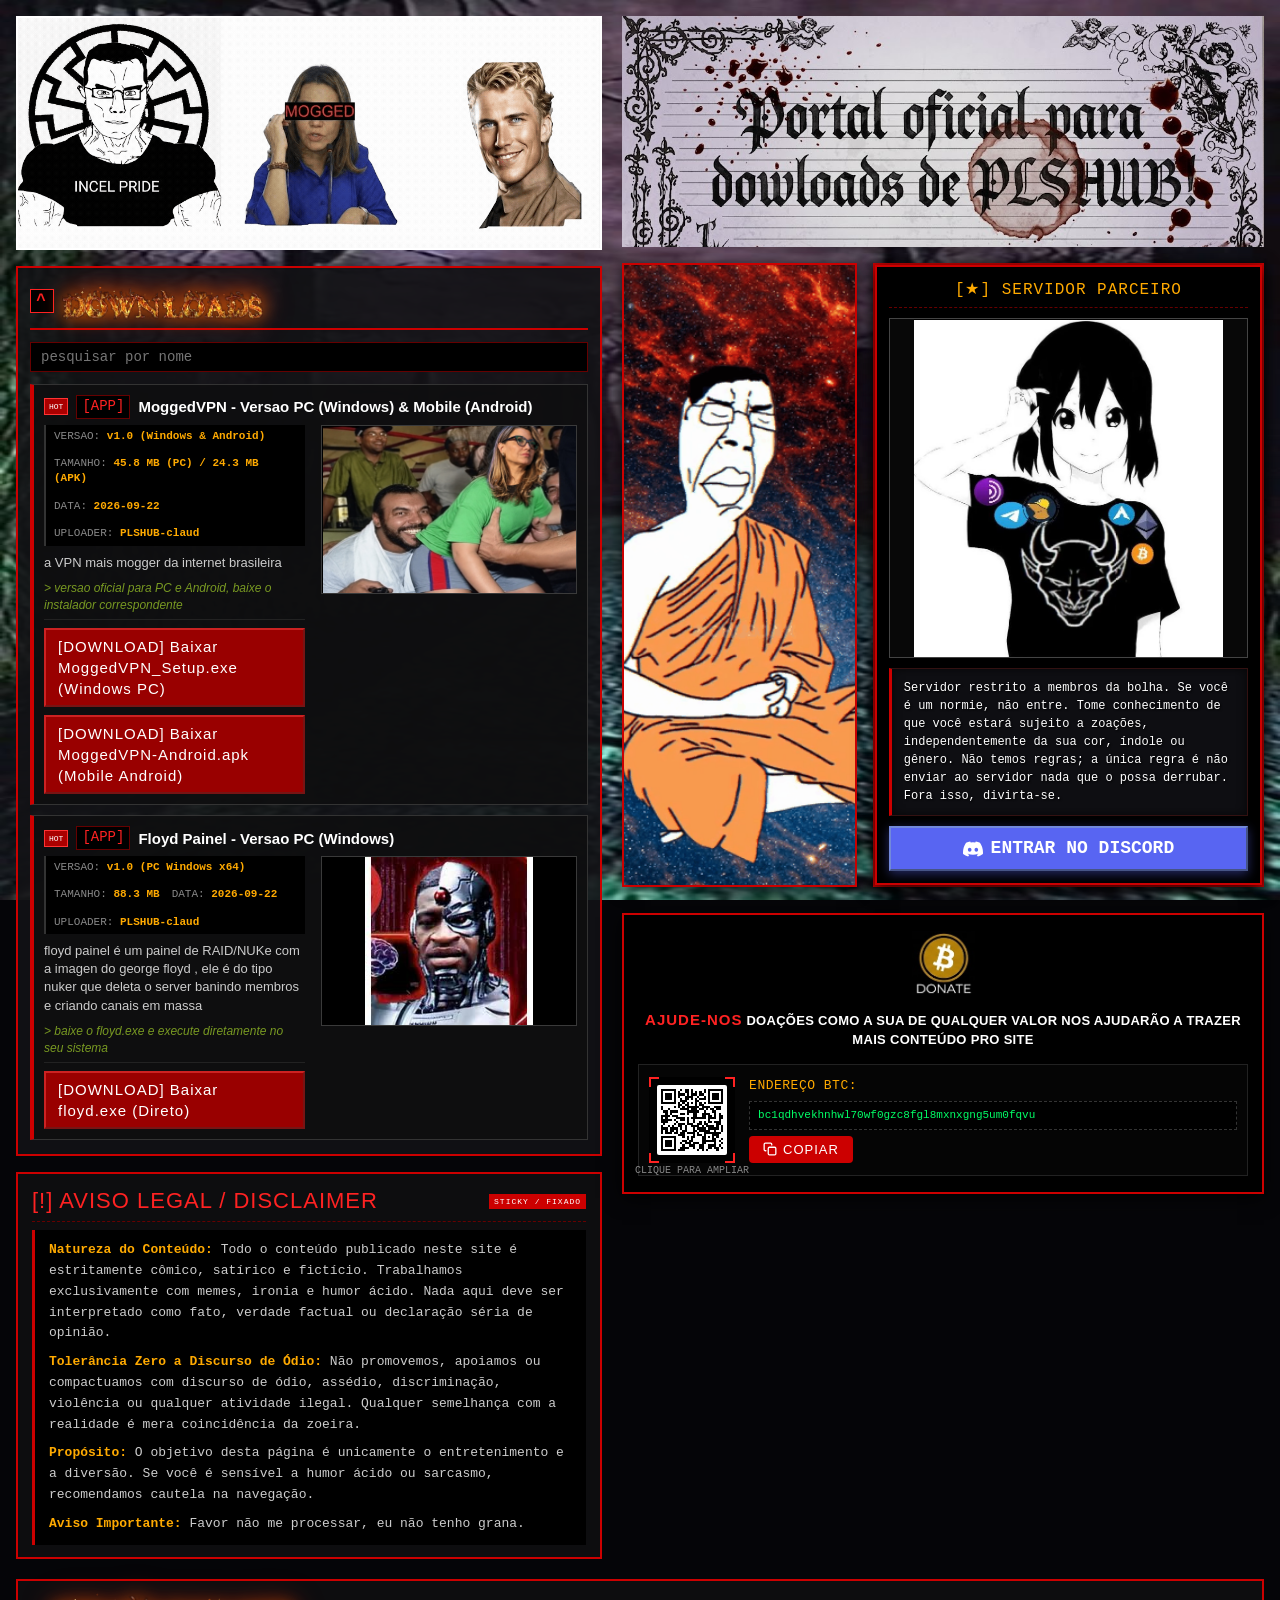
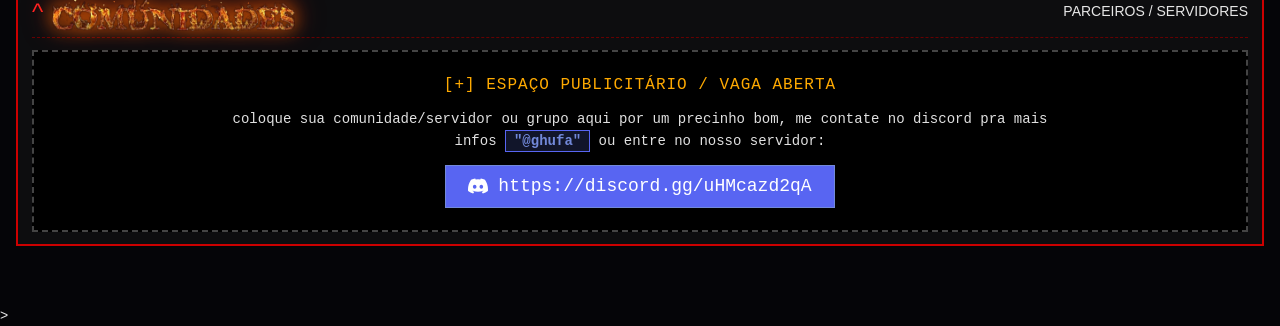
==== commit f5e9114f: "update: troca de servidor parceiro e imagem de divulgacao" ====
--- a/index.html
+++ b/index.html
@@ -86,12 +86,12 @@
             <div class="sidebar-anuncio-header" style="border-bottom: 1px dashed #660000; padding-bottom: 6px; text-align: center;">
               <span class="anuncio-badge" style="font-family: 'VT323', monospace; font-size: 16px; color: #ffaa00; letter-spacing: 1px; display: block;">[★] SERVIDOR PARCEIRO</span>
             </div>
-            <a href="https://discord.gg/KncATrEHW5" target="_blank" rel="noopener noreferrer" class="sidebar-anuncie-link" title="Clique para entrar direto no servidor do Discord!" style="display: block; cursor: pointer; text-decoration: none;">
-              <img src="assets/anuncio_cliente.png" alt="Clique para entrar no Servidor Parceiro" class="sidebar-anuncie-img" style="width: 100%; max-height: 340px; object-fit: contain; background: #080808; border: 1px solid #444444; display: block; cursor: pointer;">
+            <a href="https://discord.gg/sodomia" target="_blank" rel="noopener noreferrer" class="sidebar-anuncie-link" title="Clique para entrar direto no servidor do Discord!" style="display: block; cursor: pointer; text-decoration: none;">
+              <img src="assets/anuncio_parceiro.jpg" alt="Clique para entrar no Servidor Parceiro" class="sidebar-anuncie-img" style="width: 100%; max-height: 340px; object-fit: contain; background: #080808; border: 1px solid #444444; display: block; cursor: pointer;">
             </a>
             <div class="sidebar-anuncio-body" style="display: flex; flex-direction: column; gap: 10px;">
               <p class="sidebar-anuncio-legenda" style="background: #0e0e12; border: 1px solid #331111; border-left: 3px solid #cc0000; padding: 10px 12px; color: #ffffff !important; font-family: 'Share Tech Mono', monospace; font-size: 12px; line-height: 1.5; margin: 0; word-break: break-word; text-shadow: 1px 1px 2px #000000;">Servidor restrito a membros da bolha. Se você é um normie, não entre. Tome conhecimento de que você estará sujeito a zoações, independentemente da sua cor, índole ou gênero. Não temos regras; a única regra é não enviar ao servidor nada que o possa derrubar. Fora isso, divirta-se.</p>
-              <a href="https://discord.gg/KncATrEHW5" target="_blank" rel="noopener noreferrer" class="btn-anuncio-discord" title="Entrar no servidor do Discord" style="display: flex; align-items: center; justify-content: center; gap: 8px; background: #5865f2; color: #ffffff !important; font-family: 'VT323', monospace; font-size: 18px; padding: 8px 14px; border: 2px outset #7289da; text-decoration: none; cursor: pointer; font-weight: bold; text-align: center; box-shadow: 0 3px 10px rgba(88, 101, 242, 0.4);">
+              <a href="https://discord.gg/sodomia" target="_blank" rel="noopener noreferrer" class="btn-anuncio-discord" title="Entrar no servidor do Discord" style="display: flex; align-items: center; justify-content: center; gap: 8px; background: #5865f2; color: #ffffff !important; font-family: 'VT323', monospace; font-size: 18px; padding: 8px 14px; border: 2px outset #7289da; text-decoration: none; cursor: pointer; font-weight: bold; text-align: center; box-shadow: 0 3px 10px rgba(88, 101, 242, 0.4);">
                 <svg width="20" height="20" viewBox="0 0 24 24" fill="currentColor">
                   <path d="M20.317 4.37a19.791 19.791 0 0 0-4.885-1.515.074.074 0 0 0-.079.037c-.21.375-.444.864-.608 1.25a18.27 18.27 0 0 0-5.487 0 12.64 12.64 0 0 0-.617-1.25.077.077 0 0 0-.079-.037A19.736 19.736 0 0 0 3.677 4.37a.07.07 0 0 0-.032.027C.533 9.046-.32 13.58.099 18.057a.082.082 0 0 0 .031.057 19.9 19.9 0 0 0 5.993 3.03.078.078 0 0 0 .084-.028c.462-.63.874-1.295 1.226-1.994.021-.041.001-.09-.041-.106a13.107 13.107 0 0 1-1.872-.892.077.077 0 0 1-.008-.128c.126-.093.252-.19.372-.287a.075.075 0 0 1 .077-.01c3.929 1.793 8.18 1.793 12.061 0a.074.074 0 0 1 .078.01c.12.098.246.194.373.287a.077.077 0 0 1-.006.128 12.299 12.299 0 0 1-1.873.892.077.077 0 0 0-.041.107c.36.698.772 1.362 1.225 1.993a.076.076 0 0 0 .084.028 19.839 19.839 0 0 0 6.002-3.03.077.077 0 0 0 .032-.054c.5-5.177-.838-9.674-3.549-13.66a.061.061 0 0 0-.031-.028zM8.02 15.33c-1.183 0-2.157-1.085-2.157-2.419 0-1.333.956-2.419 2.157-2.419 1.21 0 2.176 1.096 2.157 2.42 0 1.333-.956 2.418-2.157 2.418zm7.975 0c-1.183 0-2.157-1.085-2.157-2.419 0-1.333.955-2.419 2.157-2.419 1.21 0 2.176 1.096 2.157 2.42 0 1.333-.946 2.418-2.157 2.418z"/>
                 </svg>
